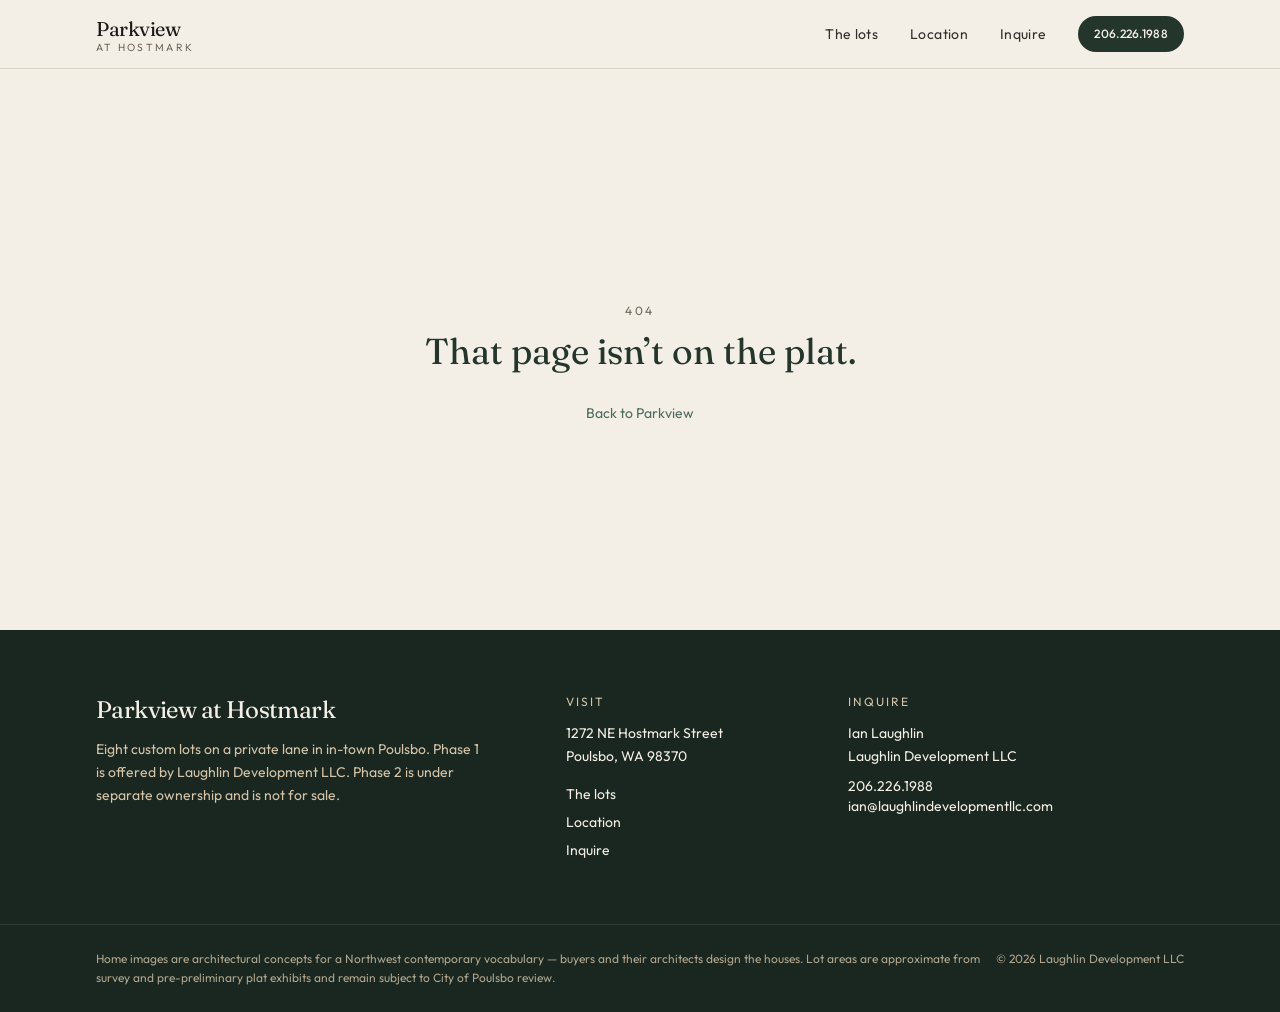
==== index.html @ 7f33cf48 "Publish Parkview at Hostmark." ====
<!DOCTYPE html><html lang="en" class="antialiased"><head><meta charSet="utf-8"/><meta name="viewport" content="width=device-width, initial-scale=1"/><link rel="stylesheet" href="/assets/styles-MNeXZUFz.css" data-precedence="default"/><link rel="stylesheet" href="https://fonts.googleapis.com/css2?family=Fraunces:opsz,wght@9..144,400;9..144,500;9..144,600&amp;family=Outfit:wght@300;400;500;600&amp;display=swap" data-precedence="default"/><title>Parkview at Hostmark</title><meta name="description" content="Eight custom lots for Northwest contemporary homes on a private lane in in-town Poulsbo. Phase 1 at Parkview at Hostmark — 1272 NE Hostmark Street."/><meta name="theme-color" content="#24352c"/><meta property="og:title" content="Parkview at Hostmark"/><meta property="og:description" content="Eight custom lots on a private lane in Poulsbo. Phase 1 at 1272 NE Hostmark Street."/><meta property="og:image" content="https://www.parkviewonhostmark.com/og.jpg"/><meta property="og:url" content="https://www.parkviewonhostmark.com"/><meta property="og:type" content="website"/><meta name="twitter:card" content="summary_large_image"/><link rel="modulepreload" href="/assets/index-BZJVPSx9.js"/><link rel="modulepreload" href="/assets/button-CECqRK2l.js"/><link rel="modulepreload" href="/assets/preload-helper-DvvbvB3u.js"/><link rel="modulepreload" href="/assets/routes-SAb_GVRS.js"/><link rel="modulepreload" href="/assets/arrow-right-CkHRIyl3.js"/><link rel="modulepreload" href="/assets/lot-map-DVA7op0q.js"/><link rel="icon" type="image/svg+xml" href="/favicon.svg"/><link rel="canonical" href="https://www.parkviewonhostmark.com"/><link rel="preconnect" href="https://fonts.googleapis.com"/><link rel="preconnect" href="https://fonts.gstatic.com" crossorigin="anonymous"/></head><body class="min-h-screen bg-paper font-sans text-ink"><header class="fixed inset-x-0 top-0 z-50 transition-[background-color,border-color,color] duration-300 border-b border-transparent bg-forest-deep/25 text-paper backdrop-blur-[2px]"><div class="mx-auto flex h-16 max-w-6xl items-center justify-between px-5 md:h-[4.25rem] md:px-8"><a class="flex flex-col leading-none active" href="/" data-status="active" aria-current="page"><span class="font-display text-lg tracking-tight md:text-xl">Parkview</span><span class="text-[0.65rem] uppercase tracking-[0.22em] text-paper/70">at Hostmark</span></a><nav class="hidden items-center gap-8 md:flex"><a class="text-sm tracking-wide transition-opacity hover:opacity-70 opacity-90" href="/lots">The lots</a><a class="text-sm tracking-wide transition-opacity hover:opacity-70 opacity-90" href="/location">Location</a><a class="text-sm tracking-wide transition-opacity hover:opacity-70 opacity-90" href="/inquiry">Inquire</a><a href="tel:+12062261988" data-slot="button" class="inline-flex items-center justify-center gap-2 whitespace-nowrap font-medium transition-[color,background-color,transform,opacity] duration-200 ease-out focus-visible:outline-none focus-visible:ring-2 focus-visible:ring-sage focus-visible:ring-offset-2 focus-visible:ring-offset-paper disabled:pointer-events-none disabled:opacity-50 active:scale-[0.98] bg-paper text-forest hover:bg-paper-2 h-9 text-xs tracking-wide uppercase rounded-full px-4">206.226.1988</a></nav><button type="button" class="inline-flex size-11 items-center justify-center md:hidden" aria-label="Open menu"><svg xmlns="http://www.w3.org/2000/svg" width="24" height="24" viewBox="0 0 24 24" fill="none" stroke="currentColor" stroke-width="2" stroke-linecap="round" stroke-linejoin="round" class="lucide lucide-menu size-5" aria-hidden="true"><path d="M4 12h16"></path><path d="M4 18h16"></path><path d="M4 6h16"></path></svg></button></div></header><!--$--><!--$--><!--/$--><!--/$--><footer class="bg-forest-deep text-paper"><div class="mx-auto grid max-w-6xl gap-10 px-5 py-16 md:grid-cols-12 md:px-8"><div class="md:col-span-5"><p class="font-display text-2xl tracking-tight">Parkview at Hostmark</p><p class="mt-3 max-w-sm text-sm leading-relaxed text-limestone">Eight custom lots on a private lane in in-town Poulsbo. Phase 1 is offered by <!-- -->Laughlin Development LLC<!-- -->. Phase 2 is under separate ownership and is not for sale.</p></div><div class="md:col-span-3"><p class="text-xs uppercase tracking-[0.16em] text-limestone">Visit</p><p class="mt-3 text-sm leading-relaxed">1272 NE Hostmark Street<br/>Poulsbo, WA 98370</p><div class="mt-4 flex flex-col gap-2 text-sm"><a class="hover:text-limestone" href="/lots">The lots</a><a class="hover:text-limestone" href="/location">Location</a><a class="hover:text-limestone" href="/inquiry">Inquire</a></div></div><div class="md:col-span-4"><p class="text-xs uppercase tracking-[0.16em] text-limestone">Inquire</p><p class="mt-3 text-sm leading-relaxed">Ian Laughlin<br/>Laughlin Development LLC</p><a href="tel:+12062261988" class="mt-2 block text-sm hover:text-limestone">206.226.1988</a><a href="mailto:ian@laughlindevelopmentllc.com" class="block text-sm hover:text-limestone">ian@laughlindevelopmentllc.com</a></div></div><div class="border-t border-paper/10"><div class="mx-auto flex max-w-6xl flex-col gap-3 px-5 py-6 text-xs leading-relaxed text-limestone/80 md:flex-row md:items-start md:justify-between md:px-8"><p>Home images are architectural concepts for a Northwest contemporary vocabulary — buyers and their architects design the houses. Lot areas are approximate from survey and pre-preliminary plat exhibits and remain subject to City of Poulsbo review.</p><p class="shrink-0 md:max-w-xs md:text-right">© <!-- -->2026<!-- --> <!-- -->Laughlin Development LLC</p></div></div></footer><script data-tsr-stream-part="">(self.$R=self.$R||{})["tsr"]=[];self.$_TSR={h(){this.hydrated=!0,this.c()},e(){this.streamEnded=!0,this.c()},c(){this.hydrated&&this.streamEnded&&(delete self.$_TSR,delete self.$R.tsr)},p(e){this.initialized?e():this.buffer.push(e)},buffer:[]};$_TSR.router=($R=>$R[0]={manifest:$R[1]={routes:$R[2]={__root__:$R[3]={preloads:$R[4]=["/assets/index-BZJVPSx9.js","/assets/button-CECqRK2l.js","/assets/preload-helper-DvvbvB3u.js"],scripts:$R[5]=[$R[6]={attrs:$R[7]={type:"module",async:!0,src:"/assets/index-BZJVPSx9.js"}}]}}},matches:$R[8]=[$R[9]={i:"__root__ ",u:1789964132807,s:"success",ssr:!0}]})($R["tsr"]);$_TSR.e();{let s=document.currentScript,p;while((p=s.previousElementSibling)&&p.hasAttribute('data-tsr-stream-part'))p.remove();s.remove()}</script><script type="module" async="" src="/assets/index-BZJVPSx9.js"></script><script>document.currentScript.remove();/*$tsr-stream-boundary*/</script></body></html>
---- assets/styles-MNeXZUFz.css ----
/*! tailwindcss v4.3.3 | MIT License | https://tailwindcss.com */
@layer properties{@supports (((-webkit-hyphens:none)) and (not (margin-trim:inline))) or ((-moz-orient:inline) and (not (color:rgb(from red r g b)))){*,:before,:after,::backdrop{--tw-rotate-x:initial;--tw-rotate-y:initial;--tw-rotate-z:initial;--tw-skew-x:initial;--tw-skew-y:initial;--tw-space-y-reverse:0;--tw-divide-y-reverse:0;--tw-border-style:solid;--tw-gradient-position:initial;--tw-gradient-from:#0000;--tw-gradient-via:#0000;--tw-gradient-to:#0000;--tw-gradient-stops:initial;--tw-gradient-via-stops:initial;--tw-gradient-from-position:0%;--tw-gradient-via-position:50%;--tw-gradient-to-position:100%;--tw-leading:initial;--tw-font-weight:initial;--tw-tracking:initial;--tw-shadow:0 0 #0000;--tw-shadow-color:initial;--tw-shadow-alpha:100%;--tw-inset-shadow:0 0 #0000;--tw-inset-shadow-color:initial;--tw-inset-shadow-alpha:100%;--tw-ring-color:initial;--tw-ring-shadow:0 0 #0000;--tw-inset-ring-color:initial;--tw-inset-ring-shadow:0 0 #0000;--tw-ring-inset:initial;--tw-ring-offset-width:0px;--tw-ring-offset-color:#fff;--tw-ring-offset-shadow:0 0 #0000;--tw-outline-style:solid;--tw-blur:initial;--tw-brightness:initial;--tw-contrast:initial;--tw-grayscale:initial;--tw-hue-rotate:initial;--tw-invert:initial;--tw-opacity:initial;--tw-saturate:initial;--tw-sepia:initial;--tw-drop-shadow:initial;--tw-drop-shadow-color:initial;--tw-drop-shadow-alpha:100%;--tw-drop-shadow-size:initial;--tw-backdrop-blur:initial;--tw-backdrop-brightness:initial;--tw-backdrop-contrast:initial;--tw-backdrop-grayscale:initial;--tw-backdrop-hue-rotate:initial;--tw-backdrop-invert:initial;--tw-backdrop-opacity:initial;--tw-backdrop-saturate:initial;--tw-backdrop-sepia:initial;--tw-duration:initial;--tw-ease:initial}}}@layer theme{:root,:host{--font-sans:"Outfit", ui-sans-serif, system-ui, sans-serif;--font-mono:ui-monospace, SFMono-Regular, Menlo, Monaco, Consolas, "Liberation Mono", "Courier New", monospace;--spacing:.25rem;--container-xs:20rem;--container-sm:24rem;--container-md:28rem;--container-xl:36rem;--container-2xl:42rem;--container-3xl:48rem;--container-6xl:72rem;--text-xs:.75rem;--text-xs--line-height:calc(1 / .75);--text-sm:.875rem;--text-sm--line-height:calc(1.25 / .875);--text-base:1rem;--text-base--line-height:calc(1.5 / 1);--text-lg:1.125rem;--text-lg--line-height:calc(1.75 / 1.125);--text-xl:1.25rem;--text-xl--line-height:calc(1.75 / 1.25);--text-2xl:1.5rem;--text-2xl--line-height:calc(2 / 1.5);--text-3xl:1.875rem;--text-3xl--line-height:calc(2.25 / 1.875);--text-4xl:2.25rem;--text-4xl--line-height:calc(2.5 / 2.25);--text-5xl:3rem;--text-5xl--line-height:1;--text-6xl:3.75rem;--text-6xl--line-height:1;--text-7xl:4.5rem;--text-7xl--line-height:1;--font-weight-medium:500;--tracking-tight:-.025em;--tracking-wide:.025em;--leading-tight:1.25;--leading-relaxed:1.625;--radius-sm:.375rem;--radius-md:.625rem;--radius-lg:1rem;--radius-xl:1.5rem;--ease-out:cubic-bezier(0, 0, .2, 1);--blur-sm:8px;--default-transition-duration:.15s;--default-transition-timing-function:cubic-bezier(.4, 0, .2, 1);--default-font-family:var(--font-sans);--default-mono-font-family:var(--font-mono);--font-display:"Fraunces", ui-serif, Georgia, "Times New Roman", serif;--color-paper:#f3efe6;--color-paper-2:#eae4d6;--color-ink:#1c1916;--color-ink-soft:#3a3530;--color-muted:#6f675c;--color-forest:#24352c;--color-forest-deep:#1a2620;--color-sage:#4d6b5c;--color-moss:#6b8f74;--color-limestone:#d4c4a8;--color-line:#d9d1c3;--color-phase2:#c8bfb0}}@layer base{*,:after,:before,::backdrop{box-sizing:border-box;border:0 solid;margin:0;padding:0}::file-selector-button{box-sizing:border-box;border:0 solid;margin:0;padding:0}html,:host{-webkit-text-size-adjust:100%;tab-size:4;line-height:1.5;font-family:var(--default-font-family,-apple-system, BlinkMacSystemFont, "Segoe UI", Roboto, "Helvetica Neue", "Noto Sans", Arial, sans-serif, "Apple Color Emoji", "Segoe UI Emoji", "Segoe UI Symbol", "Noto Color Emoji");font-feature-settings:var(--default-font-feature-settings,normal);font-variation-settings:var(--default-font-variation-settings,normal);-webkit-tap-highlight-color:transparent}hr{height:0;color:inherit;border-top-width:1px}abbr:where([title]){-webkit-text-decoration:underline dotted;text-decoration:underline dotted}h1,h2,h3,h4,h5,h6{font-size:inherit;font-weight:inherit}a{color:inherit;-webkit-text-decoration:inherit;-webkit-text-decoration:inherit;-webkit-text-decoration:inherit;-webkit-text-decoration:inherit;text-decoration:inherit}b,strong{font-weight:bolder}code,kbd,samp,pre{font-family:var(--default-mono-font-family,ui-monospace, SFMono-Regular, Menlo, Monaco, Consolas, "Liberation Mono", "Courier New", monospace);font-feature-settings:var(--default-mono-font-feature-settings,normal);font-variation-settings:var(--default-mono-font-variation-settings,normal);font-size:1em}small{font-size:80%}sub,sup{vertical-align:baseline;font-size:75%;line-height:0;position:relative}sub{bottom:-.25em}sup{top:-.5em}table{text-indent:0;border-color:inherit;border-collapse:collapse}:-moz-focusring:where(:not(iframe)){outline:auto}progress{vertical-align:baseline}summary{display:list-item}ol,ul,menu{list-style:none}img,svg,video,canvas,audio,iframe,embed,object{vertical-align:middle;display:block}img,video{max-width:100%;height:auto}button,input,select,optgroup,textarea{font:inherit;font-feature-settings:inherit;font-variation-settings:inherit;letter-spacing:inherit;color:inherit;opacity:1;background-color:#0000;border-radius:0}::file-selector-button{font:inherit;font-feature-settings:inherit;font-variation-settings:inherit;letter-spacing:inherit;color:inherit;opacity:1;background-color:#0000;border-radius:0}:where(select:is([multiple],[size])) optgroup{font-weight:bolder}:where(select:is([multiple],[size])) optgroup option{padding-inline-start:20px}::file-selector-button{margin-inline-end:4px}::placeholder{opacity:1}@supports (not ((-webkit-appearance:-apple-pay-button))) or (contain-intrinsic-size:1px){::placeholder{color:currentColor}@supports (color:color-mix(in lab, red, red)){::placeholder{color:color-mix(in oklab, currentcolor 50%, transparent)}}}textarea{resize:vertical}::-webkit-search-decoration{-webkit-appearance:none}::-webkit-date-and-time-value{min-height:1lh;text-align:inherit}::-webkit-datetime-edit{display:inline-flex}::-webkit-datetime-edit-fields-wrapper{padding:0}::-webkit-datetime-edit{padding-block:0}::-webkit-datetime-edit-year-field{padding-block:0}::-webkit-datetime-edit-month-field{padding-block:0}::-webkit-datetime-edit-day-field{padding-block:0}::-webkit-datetime-edit-hour-field{padding-block:0}::-webkit-datetime-edit-minute-field{padding-block:0}::-webkit-datetime-edit-second-field{padding-block:0}::-webkit-datetime-edit-millisecond-field{padding-block:0}::-webkit-datetime-edit-meridiem-field{padding-block:0}::-webkit-calendar-picker-indicator{line-height:1}:-moz-ui-invalid{box-shadow:none}button,input:where([type=button],[type=reset],[type=submit]){appearance:button}::file-selector-button{appearance:button}::-webkit-inner-spin-button{height:auto}::-webkit-outer-spin-button{height:auto}[hidden]:where(:not([hidden=until-found])){display:none!important}html{-webkit-font-smoothing:antialiased;-moz-osx-font-smoothing:grayscale;background:var(--color-paper);color:var(--color-ink)}body{font-family:var(--font-sans);background:var(--color-paper);color:var(--color-ink)}h1,h2,h3{text-wrap:balance}p{text-wrap:pretty}button:not(:disabled),[role=button]:not(:disabled){cursor:pointer}::selection{background:var(--color-forest);color:var(--color-paper)}}@layer components;@layer utilities{.pointer-events-none{pointer-events:none}.sr-only{clip-path:inset(50%);white-space:nowrap;border-width:0;width:1px;height:1px;margin:-1px;padding:0;position:absolute;overflow:hidden}.absolute{position:absolute}.fixed{position:fixed}.relative{position:relative}.static{position:static}.inset-0{inset:0}.inset-x-0{inset-inline:0}.top-0{top:0}.z-50{z-index:50}.col-span-2{grid-column:span 2/span 2}.mx-auto{margin-inline:auto}.mt-0\.5{margin-top:calc(var(--spacing) * .5)}.mt-1{margin-top:var(--spacing)}.mt-2{margin-top:calc(var(--spacing) * 2)}.mt-3{margin-top:calc(var(--spacing) * 3)}.mt-4{margin-top:calc(var(--spacing) * 4)}.mt-5{margin-top:calc(var(--spacing) * 5)}.mt-6{margin-top:calc(var(--spacing) * 6)}.mt-8{margin-top:calc(var(--spacing) * 8)}.mt-10{margin-top:calc(var(--spacing) * 10)}.block{display:block}.contents{display:contents}.flex{display:flex}.grid{display:grid}.hidden{display:none}.inline-flex{display:inline-flex}.aspect-\[4\/3\]{aspect-ratio:4/3}.aspect-\[16\/9\]{aspect-ratio:16/9}.aspect-\[16\/10\]{aspect-ratio:16/10}.aspect-square{aspect-ratio:1}.size-3{width:calc(var(--spacing) * 3);height:calc(var(--spacing) * 3)}.size-4{width:calc(var(--spacing) * 4);height:calc(var(--spacing) * 4)}.size-5{width:calc(var(--spacing) * 5);height:calc(var(--spacing) * 5)}.size-11{width:calc(var(--spacing) * 11);height:calc(var(--spacing) * 11)}.size-full{width:100%;height:100%}.h-9{height:calc(var(--spacing) * 9)}.h-11{height:calc(var(--spacing) * 11)}.h-12{height:calc(var(--spacing) * 12)}.h-16{height:calc(var(--spacing) * 16)}.h-80{height:calc(var(--spacing) * 80)}.min-h-32{min-height:calc(var(--spacing) * 32)}.min-h-\[58vh\]{min-height:58vh}.min-h-\[70vh\]{min-height:70vh}.min-h-screen{min-height:100vh}.w-full{width:100%}.max-w-2xl{max-width:var(--container-2xl)}.max-w-3xl{max-width:var(--container-3xl)}.max-w-6xl{max-width:var(--container-6xl)}.max-w-md{max-width:var(--container-md)}.max-w-sm{max-width:var(--container-sm)}.max-w-xl{max-width:var(--container-xl)}.shrink-0{flex-shrink:0}.transform{transform:var(--tw-rotate-x,) var(--tw-rotate-y,) var(--tw-rotate-z,) var(--tw-skew-x,) var(--tw-skew-y,)}.cursor-pointer{cursor:pointer}.grid-cols-2{grid-template-columns:repeat(2,minmax(0,1fr))}.flex-col{flex-direction:column}.flex-wrap{flex-wrap:wrap}.items-baseline{align-items:baseline}.items-center{align-items:center}.items-end{align-items:flex-end}.items-start{align-items:flex-start}.justify-between{justify-content:space-between}.justify-center{justify-content:center}.justify-end{justify-content:flex-end}.gap-1{gap:var(--spacing)}.gap-2{gap:calc(var(--spacing) * 2)}.gap-3{gap:calc(var(--spacing) * 3)}.gap-4{gap:calc(var(--spacing) * 4)}.gap-5{gap:calc(var(--spacing) * 5)}.gap-6{gap:calc(var(--spacing) * 6)}.gap-8{gap:calc(var(--spacing) * 8)}.gap-10{gap:calc(var(--spacing) * 10)}.gap-12{gap:calc(var(--spacing) * 12)}.gap-px{gap:1px}:where(.space-y-2>:not(:last-child)){--tw-space-y-reverse:0;margin-block-start:calc(calc(var(--spacing) * 2) * var(--tw-space-y-reverse));margin-block-end:calc(calc(var(--spacing) * 2) * calc(1 - var(--tw-space-y-reverse)))}:where(.space-y-4>:not(:last-child)){--tw-space-y-reverse:0;margin-block-start:calc(calc(var(--spacing) * 4) * var(--tw-space-y-reverse));margin-block-end:calc(calc(var(--spacing) * 4) * calc(1 - var(--tw-space-y-reverse)))}:where(.space-y-6>:not(:last-child)){--tw-space-y-reverse:0;margin-block-start:calc(calc(var(--spacing) * 6) * var(--tw-space-y-reverse));margin-block-end:calc(calc(var(--spacing) * 6) * calc(1 - var(--tw-space-y-reverse)))}:where(.divide-y>:not(:last-child)){--tw-divide-y-reverse:0;border-bottom-style:var(--tw-border-style);border-top-style:var(--tw-border-style);border-top-width:calc(1px * var(--tw-divide-y-reverse));border-bottom-width:calc(1px * calc(1 - var(--tw-divide-y-reverse)))}:where(.divide-line>:not(:last-child)){border-color:var(--color-line)}.overflow-hidden{overflow:hidden}.rounded-full{border-radius:2147483647px}.rounded-lg{border-radius:var(--radius-lg)}.rounded-md{border-radius:var(--radius-md)}.rounded-sm{border-radius:var(--radius-sm)}.rounded-xl{border-radius:var(--radius-xl)}.border{border-style:var(--tw-border-style);border-width:1px}.border-0{border-style:var(--tw-border-style);border-width:0}.border-y{border-block-style:var(--tw-border-style);border-block-width:1px}.border-t{border-top-style:var(--tw-border-style);border-top-width:1px}.border-b{border-bottom-style:var(--tw-border-style);border-bottom-width:1px}.border-line{border-color:var(--color-line)}.border-paper\/10{border-color:#f3efe61a}@supports (color:color-mix(in lab, red, red)){.border-paper\/10{border-color:color-mix(in oklab, var(--color-paper) 10%, transparent)}}.border-paper\/20{border-color:#f3efe633}@supports (color:color-mix(in lab, red, red)){.border-paper\/20{border-color:color-mix(in oklab, var(--color-paper) 20%, transparent)}}.border-paper\/40{border-color:#f3efe666}@supports (color:color-mix(in lab, red, red)){.border-paper\/40{border-color:color-mix(in oklab, var(--color-paper) 40%, transparent)}}.border-transparent{border-color:#0000}.bg-forest{background-color:var(--color-forest)}.bg-forest-deep{background-color:var(--color-forest-deep)}.bg-forest-deep\/25{background-color:#1a262040}@supports (color:color-mix(in lab, red, red)){.bg-forest-deep\/25{background-color:color-mix(in oklab, var(--color-forest-deep) 25%, transparent)}}.bg-forest-deep\/70{background-color:#1a2620b3}@supports (color:color-mix(in lab, red, red)){.bg-forest-deep\/70{background-color:color-mix(in oklab, var(--color-forest-deep) 70%, transparent)}}.bg-moss{background-color:var(--color-moss)}.bg-paper{background-color:var(--color-paper)}.bg-paper-2{background-color:var(--color-paper-2)}.bg-paper\/95{background-color:#f3efe6f2}@supports (color:color-mix(in lab, red, red)){.bg-paper\/95{background-color:color-mix(in oklab, var(--color-paper) 95%, transparent)}}.bg-phase2{background-color:var(--color-phase2)}.bg-transparent{background-color:#0000}.bg-gradient-to-t{--tw-gradient-position:to top in oklab;background-image:linear-gradient(var(--tw-gradient-stops))}.from-forest-deep{--tw-gradient-from:var(--color-forest-deep);--tw-gradient-stops:var(--tw-gradient-via-stops,var(--tw-gradient-position), var(--tw-gradient-from) var(--tw-gradient-from-position), var(--tw-gradient-to) var(--tw-gradient-to-position))}.via-forest-deep\/40{--tw-gradient-via:#1a262066}@supports (color:color-mix(in lab, red, red)){.via-forest-deep\/40{--tw-gradient-via:color-mix(in oklab, var(--color-forest-deep) 40%, transparent)}}.via-forest-deep\/40{--tw-gradient-via-stops:var(--tw-gradient-position), var(--tw-gradient-from) var(--tw-gradient-from-position), var(--tw-gradient-via) var(--tw-gradient-via-position), var(--tw-gradient-to) var(--tw-gradient-to-position);--tw-gradient-stops:var(--tw-gradient-via-stops)}.via-forest-deep\/50{--tw-gradient-via:#1a262080}@supports (color:color-mix(in lab, red, red)){.via-forest-deep\/50{--tw-gradient-via:color-mix(in oklab, var(--color-forest-deep) 50%, transparent)}}.via-forest-deep\/50{--tw-gradient-via-stops:var(--tw-gradient-position), var(--tw-gradient-from) var(--tw-gradient-from-position), var(--tw-gradient-via) var(--tw-gradient-via-position), var(--tw-gradient-to) var(--tw-gradient-to-position);--tw-gradient-stops:var(--tw-gradient-via-stops)}.to-forest-deep\/35{--tw-gradient-to:#1a262059}@supports (color:color-mix(in lab, red, red)){.to-forest-deep\/35{--tw-gradient-to:color-mix(in oklab, var(--color-forest-deep) 35%, transparent)}}.to-forest-deep\/35{--tw-gradient-stops:var(--tw-gradient-via-stops,var(--tw-gradient-position), var(--tw-gradient-from) var(--tw-gradient-from-position), var(--tw-gradient-to) var(--tw-gradient-to-position))}.to-transparent{--tw-gradient-to:transparent;--tw-gradient-stops:var(--tw-gradient-via-stops,var(--tw-gradient-position), var(--tw-gradient-from) var(--tw-gradient-from-position), var(--tw-gradient-to) var(--tw-gradient-to-position))}.object-cover{object-fit:cover}.p-6{padding:calc(var(--spacing) * 6)}.px-3{padding-inline:calc(var(--spacing) * 3)}.px-4{padding-inline:calc(var(--spacing) * 4)}.px-5{padding-inline:calc(var(--spacing) * 5)}.px-6{padding-inline:calc(var(--spacing) * 6)}.px-7{padding-inline:calc(var(--spacing) * 7)}.py-1{padding-block:var(--spacing)}.py-3{padding-block:calc(var(--spacing) * 3)}.py-4{padding-block:calc(var(--spacing) * 4)}.py-6{padding-block:calc(var(--spacing) * 6)}.py-8{padding-block:calc(var(--spacing) * 8)}.py-10{padding-block:calc(var(--spacing) * 10)}.py-12{padding-block:calc(var(--spacing) * 12)}.py-16{padding-block:calc(var(--spacing) * 16)}.py-20{padding-block:calc(var(--spacing) * 20)}.py-24{padding-block:calc(var(--spacing) * 24)}.pt-6{padding-top:calc(var(--spacing) * 6)}.pt-8{padding-top:calc(var(--spacing) * 8)}.pt-16{padding-top:calc(var(--spacing) * 16)}.pt-20{padding-top:calc(var(--spacing) * 20)}.pt-24{padding-top:calc(var(--spacing) * 24)}.pt-28{padding-top:calc(var(--spacing) * 28)}.pb-8{padding-bottom:calc(var(--spacing) * 8)}.pb-10{padding-bottom:calc(var(--spacing) * 10)}.pb-12{padding-bottom:calc(var(--spacing) * 12)}.pb-16{padding-bottom:calc(var(--spacing) * 16)}.pb-24{padding-bottom:calc(var(--spacing) * 24)}.text-center{text-align:center}.text-left{text-align:left}.font-display{font-family:var(--font-display)}.font-sans{font-family:var(--font-sans)}.text-2xl{font-size:var(--text-2xl);line-height:var(--tw-leading,var(--text-2xl--line-height))}.text-3xl{font-size:var(--text-3xl);line-height:var(--tw-leading,var(--text-3xl--line-height))}.text-4xl{font-size:var(--text-4xl);line-height:var(--tw-leading,var(--text-4xl--line-height))}.text-5xl{font-size:var(--text-5xl);line-height:var(--tw-leading,var(--text-5xl--line-height))}.text-base{font-size:var(--text-base);line-height:var(--tw-leading,var(--text-base--line-height))}.text-lg{font-size:var(--text-lg);line-height:var(--tw-leading,var(--text-lg--line-height))}.text-sm{font-size:var(--text-sm);line-height:var(--tw-leading,var(--text-sm--line-height))}.text-xl{font-size:var(--text-xl);line-height:var(--tw-leading,var(--text-xl--line-height))}.text-xs{font-size:var(--text-xs);line-height:var(--tw-leading,var(--text-xs--line-height))}.text-\[0\.65rem\]{font-size:.65rem}.leading-\[1\.05\]{--tw-leading:1.05;line-height:1.05}.leading-none{--tw-leading:1;line-height:1}.leading-relaxed{--tw-leading:var(--leading-relaxed);line-height:var(--leading-relaxed)}.leading-tight{--tw-leading:var(--leading-tight);line-height:var(--leading-tight)}.font-medium{--tw-font-weight:var(--font-weight-medium);font-weight:var(--font-weight-medium)}.tracking-\[0\.2em\]{--tw-tracking:.2em;letter-spacing:.2em}.tracking-\[0\.14em\]{--tw-tracking:.14em;letter-spacing:.14em}.tracking-\[0\.16em\]{--tw-tracking:.16em;letter-spacing:.16em}.tracking-\[0\.18em\]{--tw-tracking:.18em;letter-spacing:.18em}.tracking-\[0\.22em\]{--tw-tracking:.22em;letter-spacing:.22em}.tracking-\[0\.28em\]{--tw-tracking:.28em;letter-spacing:.28em}.tracking-tight{--tw-tracking:var(--tracking-tight);letter-spacing:var(--tracking-tight)}.tracking-wide{--tw-tracking:var(--tracking-wide);letter-spacing:var(--tracking-wide)}.whitespace-nowrap{white-space:nowrap}.text-forest{color:var(--color-forest)}.text-ink{color:var(--color-ink)}.text-ink-soft{color:var(--color-ink-soft)}.text-limestone{color:var(--color-limestone)}.text-limestone\/80{color:#d4c4a8cc}@supports (color:color-mix(in lab, red, red)){.text-limestone\/80{color:color-mix(in oklab, var(--color-limestone) 80%, transparent)}}.text-muted{color:var(--color-muted)}.text-paper{color:var(--color-paper)}.text-paper\/70{color:#f3efe6b3}@supports (color:color-mix(in lab, red, red)){.text-paper\/70{color:color-mix(in oklab, var(--color-paper) 70%, transparent)}}.text-paper\/80{color:#f3efe6cc}@supports (color:color-mix(in lab, red, red)){.text-paper\/80{color:color-mix(in oklab, var(--color-paper) 80%, transparent)}}.text-paper\/85{color:#f3efe6d9}@supports (color:color-mix(in lab, red, red)){.text-paper\/85{color:color-mix(in oklab, var(--color-paper) 85%, transparent)}}.text-sage{color:var(--color-sage)}.uppercase{text-transform:uppercase}.underline-offset-4{text-underline-offset:4px}.antialiased{-webkit-font-smoothing:antialiased;-moz-osx-font-smoothing:grayscale}.opacity-40{opacity:.4}.opacity-90{opacity:.9}.opacity-100{opacity:1}.shadow-none{--tw-shadow:0 0 #0000;box-shadow:var(--tw-inset-shadow), var(--tw-inset-ring-shadow), var(--tw-ring-offset-shadow), var(--tw-ring-shadow), var(--tw-shadow)}.ring-1{--tw-ring-shadow:var(--tw-ring-inset,) 0 0 0 calc(1px + var(--tw-ring-offset-width)) var(--tw-ring-color,currentcolor);box-shadow:var(--tw-inset-shadow), var(--tw-inset-ring-shadow), var(--tw-ring-offset-shadow), var(--tw-ring-shadow), var(--tw-shadow)}.ring-paper\/30{--tw-ring-color:#f3efe64d}@supports (color:color-mix(in lab, red, red)){.ring-paper\/30{--tw-ring-color:color-mix(in oklab, var(--color-paper) 30%, transparent)}}.outline{outline-style:var(--tw-outline-style);outline-width:1px}.invert{--tw-invert:invert(100%);filter:var(--tw-blur,) var(--tw-brightness,) var(--tw-contrast,) var(--tw-grayscale,) var(--tw-hue-rotate,) var(--tw-invert,) var(--tw-saturate,) var(--tw-sepia,) var(--tw-drop-shadow,)}.backdrop-blur-\[2px\]{--tw-backdrop-blur:blur(2px);-webkit-backdrop-filter:var(--tw-backdrop-blur,) var(--tw-backdrop-brightness,) var(--tw-backdrop-contrast,) var(--tw-backdrop-grayscale,) var(--tw-backdrop-hue-rotate,) var(--tw-backdrop-invert,) var(--tw-backdrop-opacity,) var(--tw-backdrop-saturate,) var(--tw-backdrop-sepia,);backdrop-filter:var(--tw-backdrop-blur,) var(--tw-backdrop-brightness,) var(--tw-backdrop-contrast,) var(--tw-backdrop-grayscale,) var(--tw-backdrop-hue-rotate,) var(--tw-backdrop-invert,) var(--tw-backdrop-opacity,) var(--tw-backdrop-saturate,) var(--tw-backdrop-sepia,)}.backdrop-blur-sm{--tw-backdrop-blur:blur(var(--blur-sm));-webkit-backdrop-filter:var(--tw-backdrop-blur,) var(--tw-backdrop-brightness,) var(--tw-backdrop-contrast,) var(--tw-backdrop-grayscale,) var(--tw-backdrop-hue-rotate,) var(--tw-backdrop-invert,) var(--tw-backdrop-opacity,) var(--tw-backdrop-saturate,) var(--tw-backdrop-sepia,);backdrop-filter:var(--tw-backdrop-blur,) var(--tw-backdrop-brightness,) var(--tw-backdrop-contrast,) var(--tw-backdrop-grayscale,) var(--tw-backdrop-hue-rotate,) var(--tw-backdrop-invert,) var(--tw-backdrop-opacity,) var(--tw-backdrop-saturate,) var(--tw-backdrop-sepia,)}.transition-\[background-color\,border-color\,color\]{transition-property:background-color,border-color,color;transition-timing-function:var(--tw-ease,var(--default-transition-timing-function));transition-duration:var(--tw-duration,var(--default-transition-duration))}.transition-\[color\,background-color\,transform\,opacity\]{transition-property:color,background-color,transform,opacity;transition-timing-function:var(--tw-ease,var(--default-transition-timing-function));transition-duration:var(--tw-duration,var(--default-transition-duration))}.transition-colors{transition-property:color,background-color,border-color,outline-color,text-decoration-color,fill,stroke,--tw-gradient-from,--tw-gradient-via,--tw-gradient-to;transition-timing-function:var(--tw-ease,var(--default-transition-timing-function));transition-duration:var(--tw-duration,var(--default-transition-duration))}.transition-opacity{transition-property:opacity;transition-timing-function:var(--tw-ease,var(--default-transition-timing-function));transition-duration:var(--tw-duration,var(--default-transition-duration))}.transition-transform{transition-property:transform,translate,scale,rotate;transition-timing-function:var(--tw-ease,var(--default-transition-timing-function));transition-duration:var(--tw-duration,var(--default-transition-duration))}.duration-200{--tw-duration:.2s;transition-duration:.2s}.duration-300{--tw-duration:.3s;transition-duration:.3s}.duration-500{--tw-duration:.5s;transition-duration:.5s}.ease-out{--tw-ease:var(--ease-out);transition-timing-function:var(--ease-out)}.outline-none{--tw-outline-style:none;outline-style:none}@media (hover:hover){.group-hover\:scale-\[1\.03\]:is(:where(.group):hover *){scale:1.03}}.placeholder\:text-muted::placeholder{color:var(--color-muted)}@media (hover:hover){.hover\:border-muted:hover{border-color:var(--color-muted)}.hover\:bg-forest-deep:hover{background-color:var(--color-forest-deep)}.hover\:bg-paper-2:hover{background-color:var(--color-paper-2)}.hover\:bg-paper\/10:hover{background-color:#f3efe61a}@supports (color:color-mix(in lab, red, red)){.hover\:bg-paper\/10:hover{background-color:color-mix(in oklab, var(--color-paper) 10%, transparent)}}.hover\:text-limestone:hover{color:var(--color-limestone)}.hover\:text-paper:hover{color:var(--color-paper)}.hover\:underline:hover{text-decoration-line:underline}.hover\:opacity-70:hover{opacity:.7}}.focus-visible\:border-sage:focus-visible{border-color:var(--color-sage)}.focus-visible\:ring-2:focus-visible{--tw-ring-shadow:var(--tw-ring-inset,) 0 0 0 calc(2px + var(--tw-ring-offset-width)) var(--tw-ring-color,currentcolor);box-shadow:var(--tw-inset-shadow), var(--tw-inset-ring-shadow), var(--tw-ring-offset-shadow), var(--tw-ring-shadow), var(--tw-shadow)}.focus-visible\:ring-sage:focus-visible{--tw-ring-color:var(--color-sage)}.focus-visible\:ring-sage\/30:focus-visible{--tw-ring-color:#4d6b5c4d}@supports (color:color-mix(in lab, red, red)){.focus-visible\:ring-sage\/30:focus-visible{--tw-ring-color:color-mix(in oklab, var(--color-sage) 30%, transparent)}}.focus-visible\:ring-offset-2:focus-visible{--tw-ring-offset-width:2px;--tw-ring-offset-shadow:var(--tw-ring-inset,) 0 0 0 var(--tw-ring-offset-width) var(--tw-ring-offset-color)}.focus-visible\:ring-offset-paper:focus-visible{--tw-ring-offset-color:var(--color-paper)}.focus-visible\:outline-none:focus-visible{--tw-outline-style:none;outline-style:none}.active\:scale-\[0\.98\]:active{scale:.98}.disabled\:pointer-events-none:disabled{pointer-events:none}.disabled\:opacity-50:disabled{opacity:.5}.has-\[\:checked\]\:border-forest:has(:checked){border-color:var(--color-forest)}.has-\[\:checked\]\:bg-forest:has(:checked){background-color:var(--color-forest)}.has-\[\:checked\]\:text-paper:has(:checked){color:var(--color-paper)}@media (width>=40rem){.sm\:inline{display:inline}.sm\:inline-flex{display:inline-flex}.sm\:table-cell{display:table-cell}.sm\:grid-cols-2{grid-template-columns:repeat(2,minmax(0,1fr))}.sm\:grid-cols-3{grid-template-columns:repeat(3,minmax(0,1fr))}.sm\:flex-row{flex-direction:row}.sm\:items-center{align-items:center}}@media (width>=48rem){.md\:sticky{position:sticky}.md\:top-24{top:calc(var(--spacing) * 24)}.md\:col-span-2{grid-column:span 2/span 2}.md\:col-span-3{grid-column:span 3/span 3}.md\:col-span-4{grid-column:span 4/span 4}.md\:col-span-5{grid-column:span 5/span 5}.md\:col-span-6{grid-column:span 6/span 6}.md\:col-span-7{grid-column:span 7/span 7}.md\:col-span-8{grid-column:span 8/span 8}.md\:flex{display:flex}.md\:hidden{display:none}.md\:aspect-\[16\/9\]{aspect-ratio:16/9}.md\:h-\[4\.25rem\]{height:4.25rem}.md\:h-\[28rem\]{height:28rem}.md\:max-w-xs{max-width:var(--container-xs)}.md\:grid-cols-2{grid-template-columns:repeat(2,minmax(0,1fr))}.md\:grid-cols-3{grid-template-columns:repeat(3,minmax(0,1fr))}.md\:grid-cols-4{grid-template-columns:repeat(4,minmax(0,1fr))}.md\:grid-cols-12{grid-template-columns:repeat(12,minmax(0,1fr))}.md\:flex-row{flex-direction:row}.md\:items-center{align-items:center}.md\:items-start{align-items:flex-start}.md\:justify-between{justify-content:space-between}.md\:p-8{padding:calc(var(--spacing) * 8)}.md\:px-8{padding-inline:calc(var(--spacing) * 8)}.md\:py-16{padding-block:calc(var(--spacing) * 16)}.md\:py-24{padding-block:calc(var(--spacing) * 24)}.md\:py-28{padding-block:calc(var(--spacing) * 28)}.md\:py-32{padding-block:calc(var(--spacing) * 32)}.md\:pb-24{padding-bottom:calc(var(--spacing) * 24)}.md\:text-right{text-align:right}.md\:text-4xl{font-size:var(--text-4xl);line-height:var(--tw-leading,var(--text-4xl--line-height))}.md\:text-5xl{font-size:var(--text-5xl);line-height:var(--tw-leading,var(--text-5xl--line-height))}.md\:text-6xl{font-size:var(--text-6xl);line-height:var(--tw-leading,var(--text-6xl--line-height))}.md\:text-7xl{font-size:var(--text-7xl);line-height:var(--tw-leading,var(--text-7xl--line-height))}.md\:text-lg{font-size:var(--text-lg);line-height:var(--tw-leading,var(--text-lg--line-height))}.md\:text-sm{font-size:var(--text-sm);line-height:var(--tw-leading,var(--text-sm--line-height))}.md\:text-xl{font-size:var(--text-xl);line-height:var(--tw-leading,var(--text-xl--line-height))}}@media (width>=64rem){.lg\:grid-cols-4{grid-template-columns:repeat(4,minmax(0,1fr))}}}@media (prefers-reduced-motion:reduce){*,:before,:after{transition-duration:.01ms!important;animation-duration:.01ms!important;animation-iteration-count:1!important}}@property --tw-rotate-x{syntax:"*";inherits:false}@property --tw-rotate-y{syntax:"*";inherits:false}@property --tw-rotate-z{syntax:"*";inherits:false}@property --tw-skew-x{syntax:"*";inherits:false}@property --tw-skew-y{syntax:"*";inherits:false}@property --tw-space-y-reverse{syntax:"*";inherits:false;initial-value:0}@property --tw-divide-y-reverse{syntax:"*";inherits:false;initial-value:0}@property --tw-border-style{syntax:"*";inherits:false;initial-value:solid}@property --tw-gradient-position{syntax:"*";inherits:false}@property --tw-gradient-from{syntax:"<color>";inherits:false;initial-value:#0000}@property --tw-gradient-via{syntax:"<color>";inherits:false;initial-value:#0000}@property --tw-gradient-to{syntax:"<color>";inherits:false;initial-value:#0000}@property --tw-gradient-stops{syntax:"*";inherits:false}@property --tw-gradient-via-stops{syntax:"*";inherits:false}@property --tw-gradient-from-position{syntax:"<length-percentage>";inherits:false;initial-value:0%}@property --tw-gradient-via-position{syntax:"<length-percentage>";inherits:false;initial-value:50%}@property --tw-gradient-to-position{syntax:"<length-percentage>";inherits:false;initial-value:100%}@property --tw-leading{syntax:"*";inherits:false}@property --tw-font-weight{syntax:"*";inherits:false}@property --tw-tracking{syntax:"*";inherits:false}@property --tw-shadow{syntax:"*";inherits:false;initial-value:0 0 #0000}@property --tw-shadow-color{syntax:"*";inherits:false}@property --tw-shadow-alpha{syntax:"<percentage>";inherits:false;initial-value:100%}@property --tw-inset-shadow{syntax:"*";inherits:false;initial-value:0 0 #0000}@property --tw-inset-shadow-color{syntax:"*";inherits:false}@property --tw-inset-shadow-alpha{syntax:"<percentage>";inherits:false;initial-value:100%}@property --tw-ring-color{syntax:"*";inherits:false}@property --tw-ring-shadow{syntax:"*";inherits:false;initial-value:0 0 #0000}@property --tw-inset-ring-color{syntax:"*";inherits:false}@property --tw-inset-ring-shadow{syntax:"*";inherits:false;initial-value:0 0 #0000}@property --tw-ring-inset{syntax:"*";inherits:false}@property --tw-ring-offset-width{syntax:"<length>";inherits:false;initial-value:0}@property --tw-ring-offset-color{syntax:"*";inherits:false;initial-value:#fff}@property --tw-ring-offset-shadow{syntax:"*";inherits:false;initial-value:0 0 #0000}@property --tw-outline-style{syntax:"*";inherits:false;initial-value:solid}@property --tw-blur{syntax:"*";inherits:false}@property --tw-brightness{syntax:"*";inherits:false}@property --tw-contrast{syntax:"*";inherits:false}@property --tw-grayscale{syntax:"*";inherits:false}@property --tw-hue-rotate{syntax:"*";inherits:false}@property --tw-invert{syntax:"*";inherits:false}@property --tw-opacity{syntax:"*";inherits:false}@property --tw-saturate{syntax:"*";inherits:false}@property --tw-sepia{syntax:"*";inherits:false}@property --tw-drop-shadow{syntax:"*";inherits:false}@property --tw-drop-shadow-color{syntax:"*";inherits:false}@property --tw-drop-shadow-alpha{syntax:"<percentage>";inherits:false;initial-value:100%}@property --tw-drop-shadow-size{syntax:"*";inherits:false}@property --tw-backdrop-blur{syntax:"*";inherits:false}@property --tw-backdrop-brightness{syntax:"*";inherits:false}@property --tw-backdrop-contrast{syntax:"*";inherits:false}@property --tw-backdrop-grayscale{syntax:"*";inherits:false}@property --tw-backdrop-hue-rotate{syntax:"*";inherits:false}@property --tw-backdrop-invert{syntax:"*";inherits:false}@property --tw-backdrop-opacity{syntax:"*";inherits:false}@property --tw-backdrop-saturate{syntax:"*";inherits:false}@property --tw-backdrop-sepia{syntax:"*";inherits:false}@property --tw-duration{syntax:"*";inherits:false}@property --tw-ease{syntax:"*";inherits:false}
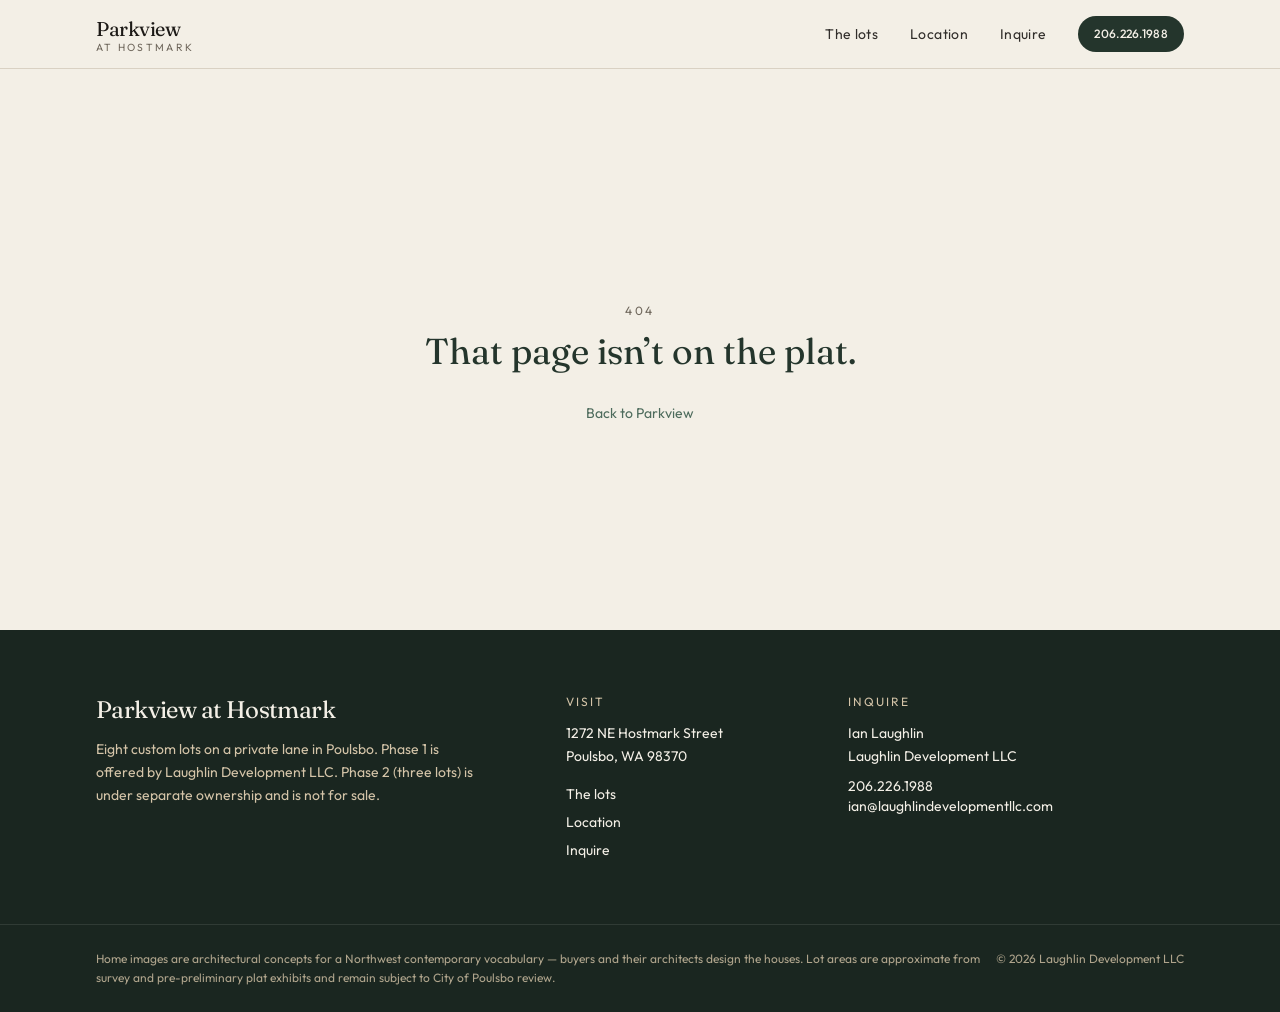
==== commit f758cf77: "Phase 2 = three lots under separate ownership; zoning stat replaces whole-site acreage; fix 'in in-t" ====
--- a/index.html
+++ b/index.html
@@ -1 +1 @@
-<!DOCTYPE html><html lang="en" class="antialiased"><head><meta charSet="utf-8"/><meta name="viewport" content="width=device-width, initial-scale=1"/><link rel="stylesheet" href="/assets/styles-MNeXZUFz.css" data-precedence="default"/><link rel="stylesheet" href="https://fonts.googleapis.com/css2?family=Fraunces:opsz,wght@9..144,400;9..144,500;9..144,600&amp;family=Outfit:wght@300;400;500;600&amp;display=swap" data-precedence="default"/><title>Parkview at Hostmark</title><meta name="description" content="Eight custom lots for Northwest contemporary homes on a private lane in in-town Poulsbo. Phase 1 at Parkview at Hostmark — 1272 NE Hostmark Street."/><meta name="theme-color" content="#24352c"/><meta property="og:title" content="Parkview at Hostmark"/><meta property="og:description" content="Eight custom lots on a private lane in Poulsbo. Phase 1 at 1272 NE Hostmark Street."/><meta property="og:image" content="https://www.parkviewonhostmark.com/og.jpg"/><meta property="og:url" content="https://www.parkviewonhostmark.com"/><meta property="og:type" content="website"/><meta name="twitter:card" content="summary_large_image"/><link rel="modulepreload" href="/assets/index-BZJVPSx9.js"/><link rel="modulepreload" href="/assets/button-CECqRK2l.js"/><link rel="modulepreload" href="/assets/preload-helper-DvvbvB3u.js"/><link rel="modulepreload" href="/assets/routes-SAb_GVRS.js"/><link rel="modulepreload" href="/assets/arrow-right-CkHRIyl3.js"/><link rel="modulepreload" href="/assets/lot-map-DVA7op0q.js"/><link rel="icon" type="image/svg+xml" href="/favicon.svg"/><link rel="canonical" href="https://www.parkviewonhostmark.com"/><link rel="preconnect" href="https://fonts.googleapis.com"/><link rel="preconnect" href="https://fonts.gstatic.com" crossorigin="anonymous"/></head><body class="min-h-screen bg-paper font-sans text-ink"><header class="fixed inset-x-0 top-0 z-50 transition-[background-color,border-color,color] duration-300 border-b border-transparent bg-forest-deep/25 text-paper backdrop-blur-[2px]"><div class="mx-auto flex h-16 max-w-6xl items-center justify-between px-5 md:h-[4.25rem] md:px-8"><a class="flex flex-col leading-none active" href="/" data-status="active" aria-current="page"><span class="font-display text-lg tracking-tight md:text-xl">Parkview</span><span class="text-[0.65rem] uppercase tracking-[0.22em] text-paper/70">at Hostmark</span></a><nav class="hidden items-center gap-8 md:flex"><a class="text-sm tracking-wide transition-opacity hover:opacity-70 opacity-90" href="/lots">The lots</a><a class="text-sm tracking-wide transition-opacity hover:opacity-70 opacity-90" href="/location">Location</a><a class="text-sm tracking-wide transition-opacity hover:opacity-70 opacity-90" href="/inquiry">Inquire</a><a href="tel:+12062261988" data-slot="button" class="inline-flex items-center justify-center gap-2 whitespace-nowrap font-medium transition-[color,background-color,transform,opacity] duration-200 ease-out focus-visible:outline-none focus-visible:ring-2 focus-visible:ring-sage focus-visible:ring-offset-2 focus-visible:ring-offset-paper disabled:pointer-events-none disabled:opacity-50 active:scale-[0.98] bg-paper text-forest hover:bg-paper-2 h-9 text-xs tracking-wide uppercase rounded-full px-4">206.226.1988</a></nav><button type="button" class="inline-flex size-11 items-center justify-center md:hidden" aria-label="Open menu"><svg xmlns="http://www.w3.org/2000/svg" width="24" height="24" viewBox="0 0 24 24" fill="none" stroke="currentColor" stroke-width="2" stroke-linecap="round" stroke-linejoin="round" class="lucide lucide-menu size-5" aria-hidden="true"><path d="M4 12h16"></path><path d="M4 18h16"></path><path d="M4 6h16"></path></svg></button></div></header><!--$--><!--$--><!--/$--><!--/$--><footer class="bg-forest-deep text-paper"><div class="mx-auto grid max-w-6xl gap-10 px-5 py-16 md:grid-cols-12 md:px-8"><div class="md:col-span-5"><p class="font-display text-2xl tracking-tight">Parkview at Hostmark</p><p class="mt-3 max-w-sm text-sm leading-relaxed text-limestone">Eight custom lots on a private lane in in-town Poulsbo. Phase 1 is offered by <!-- -->Laughlin Development LLC<!-- -->. Phase 2 is under separate ownership and is not for sale.</p></div><div class="md:col-span-3"><p class="text-xs uppercase tracking-[0.16em] text-limestone">Visit</p><p class="mt-3 text-sm leading-relaxed">1272 NE Hostmark Street<br/>Poulsbo, WA 98370</p><div class="mt-4 flex flex-col gap-2 text-sm"><a class="hover:text-limestone" href="/lots">The lots</a><a class="hover:text-limestone" href="/location">Location</a><a class="hover:text-limestone" href="/inquiry">Inquire</a></div></div><div class="md:col-span-4"><p class="text-xs uppercase tracking-[0.16em] text-limestone">Inquire</p><p class="mt-3 text-sm leading-relaxed">Ian Laughlin<br/>Laughlin Development LLC</p><a href="tel:+12062261988" class="mt-2 block text-sm hover:text-limestone">206.226.1988</a><a href="mailto:ian@laughlindevelopmentllc.com" class="block text-sm hover:text-limestone">ian@laughlindevelopmentllc.com</a></div></div><div class="border-t border-paper/10"><div class="mx-auto flex max-w-6xl flex-col gap-3 px-5 py-6 text-xs leading-relaxed text-limestone/80 md:flex-row md:items-start md:justify-between md:px-8"><p>Home images are architectural concepts for a Northwest contemporary vocabulary — buyers and their architects design the houses. Lot areas are approximate from survey and pre-preliminary plat exhibits and remain subject to City of Poulsbo review.</p><p class="shrink-0 md:max-w-xs md:text-right">© <!-- -->2026<!-- --> <!-- -->Laughlin Development LLC</p></div></div></footer><script data-tsr-stream-part="">(self.$R=self.$R||{})["tsr"]=[];self.$_TSR={h(){this.hydrated=!0,this.c()},e(){this.streamEnded=!0,this.c()},c(){this.hydrated&&this.streamEnded&&(delete self.$_TSR,delete self.$R.tsr)},p(e){this.initialized?e():this.buffer.push(e)},buffer:[]};$_TSR.router=($R=>$R[0]={manifest:$R[1]={routes:$R[2]={__root__:$R[3]={preloads:$R[4]=["/assets/index-BZJVPSx9.js","/assets/button-CECqRK2l.js","/assets/preload-helper-DvvbvB3u.js"],scripts:$R[5]=[$R[6]={attrs:$R[7]={type:"module",async:!0,src:"/assets/index-BZJVPSx9.js"}}]}}},matches:$R[8]=[$R[9]={i:"__root__ ",u:1789964132807,s:"success",ssr:!0}]})($R["tsr"]);$_TSR.e();{let s=document.currentScript,p;while((p=s.previousElementSibling)&&p.hasAttribute('data-tsr-stream-part'))p.remove();s.remove()}</script><script type="module" async="" src="/assets/index-BZJVPSx9.js"></script><script>document.currentScript.remove();/*$tsr-stream-boundary*/</script></body></html>+<!DOCTYPE html><html lang="en" class="antialiased"><head><meta charSet="utf-8"/><meta name="viewport" content="width=device-width, initial-scale=1"/><link rel="stylesheet" href="/assets/styles-DRajMgM7.css" data-precedence="default"/><link rel="stylesheet" href="https://fonts.googleapis.com/css2?family=Fraunces:opsz,wght@9..144,400;9..144,500;9..144,600&amp;family=Outfit:wght@300;400;500;600&amp;display=swap" data-precedence="default"/><title>Parkview at Hostmark</title><meta name="description" content="Eight custom lots for Northwest contemporary homes on a private lane in Poulsbo. Phase 1 at Parkview at Hostmark — 1272 NE Hostmark Street."/><meta name="theme-color" content="#24352c"/><meta property="og:title" content="Parkview at Hostmark"/><meta property="og:description" content="Eight custom lots on a private lane in Poulsbo. Phase 1 at 1272 NE Hostmark Street."/><meta property="og:image" content="https://www.parkviewonhostmark.com/og.jpg"/><meta property="og:url" content="https://www.parkviewonhostmark.com"/><meta property="og:type" content="website"/><meta name="twitter:card" content="summary_large_image"/><link rel="modulepreload" href="/assets/index-ChV-SA_6.js"/><link rel="modulepreload" href="/assets/button-CECqRK2l.js"/><link rel="modulepreload" href="/assets/preload-helper-DvvbvB3u.js"/><link rel="modulepreload" href="/assets/routes-UPdnEf5D.js"/><link rel="modulepreload" href="/assets/arrow-right-B9iD8EAP.js"/><link rel="modulepreload" href="/assets/lot-map-DVA7op0q.js"/><link rel="icon" type="image/svg+xml" href="/favicon.svg"/><link rel="canonical" href="https://www.parkviewonhostmark.com"/><link rel="preconnect" href="https://fonts.googleapis.com"/><link rel="preconnect" href="https://fonts.gstatic.com" crossorigin="anonymous"/></head><body class="min-h-screen bg-paper font-sans text-ink"><header class="fixed inset-x-0 top-0 z-50 transition-[background-color,border-color,color] duration-300 border-b border-transparent bg-forest-deep/25 text-paper backdrop-blur-[2px]"><div class="mx-auto flex h-16 max-w-6xl items-center justify-between px-5 md:h-[4.25rem] md:px-8"><a class="flex flex-col leading-none active" href="/" data-status="active" aria-current="page"><span class="font-display text-lg tracking-tight md:text-xl">Parkview</span><span class="text-[0.65rem] uppercase tracking-[0.22em] text-paper/70">at Hostmark</span></a><nav class="hidden items-center gap-8 md:flex"><a class="text-sm tracking-wide transition-opacity hover:opacity-70 opacity-90" href="/lots">The lots</a><a class="text-sm tracking-wide transition-opacity hover:opacity-70 opacity-90" href="/location">Location</a><a class="text-sm tracking-wide transition-opacity hover:opacity-70 opacity-90" href="/inquiry">Inquire</a><a href="tel:+12062261988" data-slot="button" class="inline-flex items-center justify-center gap-2 whitespace-nowrap font-medium transition-[color,background-color,transform,opacity] duration-200 ease-out focus-visible:outline-none focus-visible:ring-2 focus-visible:ring-sage focus-visible:ring-offset-2 focus-visible:ring-offset-paper disabled:pointer-events-none disabled:opacity-50 active:scale-[0.98] bg-paper text-forest hover:bg-paper-2 h-9 text-xs tracking-wide uppercase rounded-full px-4">206.226.1988</a></nav><button type="button" class="inline-flex size-11 items-center justify-center md:hidden" aria-label="Open menu"><svg xmlns="http://www.w3.org/2000/svg" width="24" height="24" viewBox="0 0 24 24" fill="none" stroke="currentColor" stroke-width="2" stroke-linecap="round" stroke-linejoin="round" class="lucide lucide-menu size-5" aria-hidden="true"><path d="M4 12h16"></path><path d="M4 18h16"></path><path d="M4 6h16"></path></svg></button></div></header><!--$--><!--$--><!--/$--><!--/$--><footer class="bg-forest-deep text-paper"><div class="mx-auto grid max-w-6xl gap-10 px-5 py-16 md:grid-cols-12 md:px-8"><div class="md:col-span-5"><p class="font-display text-2xl tracking-tight">Parkview at Hostmark</p><p class="mt-3 max-w-sm text-sm leading-relaxed text-limestone">Eight custom lots on a private lane in Poulsbo. Phase 1 is offered by <!-- -->Laughlin Development LLC<!-- -->. Phase 2 (three lots) is under separate ownership and is not for sale.</p></div><div class="md:col-span-3"><p class="text-xs uppercase tracking-[0.16em] text-limestone">Visit</p><p class="mt-3 text-sm leading-relaxed">1272 NE Hostmark Street<br/>Poulsbo, WA 98370</p><div class="mt-4 flex flex-col gap-2 text-sm"><a class="hover:text-limestone" href="/lots">The lots</a><a class="hover:text-limestone" href="/location">Location</a><a class="hover:text-limestone" href="/inquiry">Inquire</a></div></div><div class="md:col-span-4"><p class="text-xs uppercase tracking-[0.16em] text-limestone">Inquire</p><p class="mt-3 text-sm leading-relaxed">Ian Laughlin<br/>Laughlin Development LLC</p><a href="tel:+12062261988" class="mt-2 block text-sm hover:text-limestone">206.226.1988</a><a href="mailto:ian@laughlindevelopmentllc.com" class="block text-sm hover:text-limestone">ian@laughlindevelopmentllc.com</a></div></div><div class="border-t border-paper/10"><div class="mx-auto flex max-w-6xl flex-col gap-3 px-5 py-6 text-xs leading-relaxed text-limestone/80 md:flex-row md:items-start md:justify-between md:px-8"><p>Home images are architectural concepts for a Northwest contemporary vocabulary — buyers and their architects design the houses. Lot areas are approximate from survey and pre-preliminary plat exhibits and remain subject to City of Poulsbo review.</p><p class="shrink-0 md:max-w-xs md:text-right">© <!-- -->2026<!-- --> <!-- -->Laughlin Development LLC</p></div></div></footer><script data-tsr-stream-part="">(self.$R=self.$R||{})["tsr"]=[];self.$_TSR={h(){this.hydrated=!0,this.c()},e(){this.streamEnded=!0,this.c()},c(){this.hydrated&&this.streamEnded&&(delete self.$_TSR,delete self.$R.tsr)},p(e){this.initialized?e():this.buffer.push(e)},buffer:[]};$_TSR.router=($R=>$R[0]={manifest:$R[1]={routes:$R[2]={__root__:$R[3]={preloads:$R[4]=["/assets/index-ChV-SA_6.js","/assets/button-CECqRK2l.js","/assets/preload-helper-DvvbvB3u.js"],scripts:$R[5]=[$R[6]={attrs:$R[7]={type:"module",async:!0,src:"/assets/index-ChV-SA_6.js"}}]}}},matches:$R[8]=[$R[9]={i:"__root__ ",u:1789970128216,s:"success",ssr:!0}]})($R["tsr"]);$_TSR.e();{let s=document.currentScript,p;while((p=s.previousElementSibling)&&p.hasAttribute('data-tsr-stream-part'))p.remove();s.remove()}</script><script type="module" async="" src="/assets/index-ChV-SA_6.js"></script><script>document.currentScript.remove();/*$tsr-stream-boundary*/</script></body></html>
--- a/assets/styles-DRajMgM7.css
+++ b/assets/styles-DRajMgM7.css
@@ -0,0 +1,2 @@
+/*! tailwindcss v4.3.3 | MIT License | https://tailwindcss.com */
+@layer properties{@supports (((-webkit-hyphens:none)) and (not (margin-trim:inline))) or ((-moz-orient:inline) and (not (color:rgb(from red r g b)))){*,:before,:after,::backdrop{--tw-rotate-x:initial;--tw-rotate-y:initial;--tw-rotate-z:initial;--tw-skew-x:initial;--tw-skew-y:initial;--tw-space-y-reverse:0;--tw-divide-y-reverse:0;--tw-border-style:solid;--tw-gradient-position:initial;--tw-gradient-from:#0000;--tw-gradient-via:#0000;--tw-gradient-to:#0000;--tw-gradient-stops:initial;--tw-gradient-via-stops:initial;--tw-gradient-from-position:0%;--tw-gradient-via-position:50%;--tw-gradient-to-position:100%;--tw-leading:initial;--tw-font-weight:initial;--tw-tracking:initial;--tw-shadow:0 0 #0000;--tw-shadow-color:initial;--tw-shadow-alpha:100%;--tw-inset-shadow:0 0 #0000;--tw-inset-shadow-color:initial;--tw-inset-shadow-alpha:100%;--tw-ring-color:initial;--tw-ring-shadow:0 0 #0000;--tw-inset-ring-color:initial;--tw-inset-ring-shadow:0 0 #0000;--tw-ring-inset:initial;--tw-ring-offset-width:0px;--tw-ring-offset-color:#fff;--tw-ring-offset-shadow:0 0 #0000;--tw-outline-style:solid;--tw-blur:initial;--tw-brightness:initial;--tw-contrast:initial;--tw-grayscale:initial;--tw-hue-rotate:initial;--tw-invert:initial;--tw-opacity:initial;--tw-saturate:initial;--tw-sepia:initial;--tw-drop-shadow:initial;--tw-drop-shadow-color:initial;--tw-drop-shadow-alpha:100%;--tw-drop-shadow-size:initial;--tw-backdrop-blur:initial;--tw-backdrop-brightness:initial;--tw-backdrop-contrast:initial;--tw-backdrop-grayscale:initial;--tw-backdrop-hue-rotate:initial;--tw-backdrop-invert:initial;--tw-backdrop-opacity:initial;--tw-backdrop-saturate:initial;--tw-backdrop-sepia:initial;--tw-duration:initial;--tw-ease:initial}}}@layer theme{:root,:host{--font-sans:"Outfit", ui-sans-serif, system-ui, sans-serif;--font-mono:ui-monospace, SFMono-Regular, Menlo, Monaco, Consolas, "Liberation Mono", "Courier New", monospace;--spacing:.25rem;--container-xs:20rem;--container-sm:24rem;--container-md:28rem;--container-xl:36rem;--container-2xl:42rem;--container-3xl:48rem;--container-6xl:72rem;--text-xs:.75rem;--text-xs--line-height:calc(1 / .75);--text-sm:.875rem;--text-sm--line-height:calc(1.25 / .875);--text-base:1rem;--text-base--line-height:calc(1.5 / 1);--text-lg:1.125rem;--text-lg--line-height:calc(1.75 / 1.125);--text-xl:1.25rem;--text-xl--line-height:calc(1.75 / 1.25);--text-2xl:1.5rem;--text-2xl--line-height:calc(2 / 1.5);--text-3xl:1.875rem;--text-3xl--line-height:calc(2.25 / 1.875);--text-4xl:2.25rem;--text-4xl--line-height:calc(2.5 / 2.25);--text-5xl:3rem;--text-5xl--line-height:1;--text-6xl:3.75rem;--text-6xl--line-height:1;--text-7xl:4.5rem;--text-7xl--line-height:1;--font-weight-medium:500;--tracking-tight:-.025em;--tracking-wide:.025em;--leading-tight:1.25;--leading-relaxed:1.625;--radius-sm:.375rem;--radius-md:.625rem;--radius-lg:1rem;--radius-xl:1.5rem;--ease-out:cubic-bezier(0, 0, .2, 1);--blur-sm:8px;--default-transition-duration:.15s;--default-transition-timing-function:cubic-bezier(.4, 0, .2, 1);--default-font-family:var(--font-sans);--default-mono-font-family:var(--font-mono);--font-display:"Fraunces", ui-serif, Georgia, "Times New Roman", serif;--color-paper:#f3efe6;--color-paper-2:#eae4d6;--color-ink:#1c1916;--color-ink-soft:#3a3530;--color-muted:#6f675c;--color-forest:#24352c;--color-forest-deep:#1a2620;--color-sage:#4d6b5c;--color-moss:#6b8f74;--color-limestone:#d4c4a8;--color-line:#d9d1c3;--color-phase2:#c8bfb0}}@layer base{*,:after,:before,::backdrop{box-sizing:border-box;border:0 solid;margin:0;padding:0}::file-selector-button{box-sizing:border-box;border:0 solid;margin:0;padding:0}html,:host{-webkit-text-size-adjust:100%;tab-size:4;line-height:1.5;font-family:var(--default-font-family,-apple-system, BlinkMacSystemFont, "Segoe UI", Roboto, "Helvetica Neue", "Noto Sans", Arial, sans-serif, "Apple Color Emoji", "Segoe UI Emoji", "Segoe UI Symbol", "Noto Color Emoji");font-feature-settings:var(--default-font-feature-settings,normal);font-variation-settings:var(--default-font-variation-settings,normal);-webkit-tap-highlight-color:transparent}hr{height:0;color:inherit;border-top-width:1px}abbr:where([title]){-webkit-text-decoration:underline dotted;text-decoration:underline dotted}h1,h2,h3,h4,h5,h6{font-size:inherit;font-weight:inherit}a{color:inherit;-webkit-text-decoration:inherit;-webkit-text-decoration:inherit;-webkit-text-decoration:inherit;-webkit-text-decoration:inherit;text-decoration:inherit}b,strong{font-weight:bolder}code,kbd,samp,pre{font-family:var(--default-mono-font-family,ui-monospace, SFMono-Regular, Menlo, Monaco, Consolas, "Liberation Mono", "Courier New", monospace);font-feature-settings:var(--default-mono-font-feature-settings,normal);font-variation-settings:var(--default-mono-font-variation-settings,normal);font-size:1em}small{font-size:80%}sub,sup{vertical-align:baseline;font-size:75%;line-height:0;position:relative}sub{bottom:-.25em}sup{top:-.5em}table{text-indent:0;border-color:inherit;border-collapse:collapse}:-moz-focusring:where(:not(iframe)){outline:auto}progress{vertical-align:baseline}summary{display:list-item}ol,ul,menu{list-style:none}img,svg,video,canvas,audio,iframe,embed,object{vertical-align:middle;display:block}img,video{max-width:100%;height:auto}button,input,select,optgroup,textarea{font:inherit;font-feature-settings:inherit;font-variation-settings:inherit;letter-spacing:inherit;color:inherit;opacity:1;background-color:#0000;border-radius:0}::file-selector-button{font:inherit;font-feature-settings:inherit;font-variation-settings:inherit;letter-spacing:inherit;color:inherit;opacity:1;background-color:#0000;border-radius:0}:where(select:is([multiple],[size])) optgroup{font-weight:bolder}:where(select:is([multiple],[size])) optgroup option{padding-inline-start:20px}::file-selector-button{margin-inline-end:4px}::placeholder{opacity:1}@supports (not ((-webkit-appearance:-apple-pay-button))) or (contain-intrinsic-size:1px){::placeholder{color:currentColor}@supports (color:color-mix(in lab, red, red)){::placeholder{color:color-mix(in oklab, currentcolor 50%, transparent)}}}textarea{resize:vertical}::-webkit-search-decoration{-webkit-appearance:none}::-webkit-date-and-time-value{min-height:1lh;text-align:inherit}::-webkit-datetime-edit{display:inline-flex}::-webkit-datetime-edit-fields-wrapper{padding:0}::-webkit-datetime-edit{padding-block:0}::-webkit-datetime-edit-year-field{padding-block:0}::-webkit-datetime-edit-month-field{padding-block:0}::-webkit-datetime-edit-day-field{padding-block:0}::-webkit-datetime-edit-hour-field{padding-block:0}::-webkit-datetime-edit-minute-field{padding-block:0}::-webkit-datetime-edit-second-field{padding-block:0}::-webkit-datetime-edit-millisecond-field{padding-block:0}::-webkit-datetime-edit-meridiem-field{padding-block:0}::-webkit-calendar-picker-indicator{line-height:1}:-moz-ui-invalid{box-shadow:none}button,input:where([type=button],[type=reset],[type=submit]){appearance:button}::file-selector-button{appearance:button}::-webkit-inner-spin-button{height:auto}::-webkit-outer-spin-button{height:auto}[hidden]:where(:not([hidden=until-found])){display:none!important}html{-webkit-font-smoothing:antialiased;-moz-osx-font-smoothing:grayscale;background:var(--color-paper);color:var(--color-ink)}body{font-family:var(--font-sans);background:var(--color-paper);color:var(--color-ink)}h1,h2,h3{text-wrap:balance}p{text-wrap:pretty}button:not(:disabled),[role=button]:not(:disabled){cursor:pointer}::selection{background:var(--color-forest);color:var(--color-paper)}}@layer components;@layer utilities{.pointer-events-none{pointer-events:none}.sr-only{clip-path:inset(50%);white-space:nowrap;border-width:0;width:1px;height:1px;margin:-1px;padding:0;position:absolute;overflow:hidden}.absolute{position:absolute}.fixed{position:fixed}.relative{position:relative}.inset-0{inset:0}.inset-x-0{inset-inline:0}.top-0{top:0}.z-50{z-index:50}.col-span-2{grid-column:span 2/span 2}.mx-auto{margin-inline:auto}.mt-0\.5{margin-top:calc(var(--spacing) * .5)}.mt-1{margin-top:var(--spacing)}.mt-2{margin-top:calc(var(--spacing) * 2)}.mt-3{margin-top:calc(var(--spacing) * 3)}.mt-4{margin-top:calc(var(--spacing) * 4)}.mt-5{margin-top:calc(var(--spacing) * 5)}.mt-6{margin-top:calc(var(--spacing) * 6)}.mt-8{margin-top:calc(var(--spacing) * 8)}.mt-10{margin-top:calc(var(--spacing) * 10)}.block{display:block}.flex{display:flex}.grid{display:grid}.hidden{display:none}.inline-flex{display:inline-flex}.aspect-\[4\/3\]{aspect-ratio:4/3}.aspect-\[16\/9\]{aspect-ratio:16/9}.aspect-\[16\/10\]{aspect-ratio:16/10}.aspect-square{aspect-ratio:1}.size-3{width:calc(var(--spacing) * 3);height:calc(var(--spacing) * 3)}.size-4{width:calc(var(--spacing) * 4);height:calc(var(--spacing) * 4)}.size-5{width:calc(var(--spacing) * 5);height:calc(var(--spacing) * 5)}.size-11{width:calc(var(--spacing) * 11);height:calc(var(--spacing) * 11)}.size-full{width:100%;height:100%}.h-9{height:calc(var(--spacing) * 9)}.h-11{height:calc(var(--spacing) * 11)}.h-12{height:calc(var(--spacing) * 12)}.h-16{height:calc(var(--spacing) * 16)}.h-80{height:calc(var(--spacing) * 80)}.min-h-32{min-height:calc(var(--spacing) * 32)}.min-h-\[58vh\]{min-height:58vh}.min-h-\[70vh\]{min-height:70vh}.min-h-screen{min-height:100vh}.w-full{width:100%}.max-w-2xl{max-width:var(--container-2xl)}.max-w-3xl{max-width:var(--container-3xl)}.max-w-6xl{max-width:var(--container-6xl)}.max-w-md{max-width:var(--container-md)}.max-w-sm{max-width:var(--container-sm)}.max-w-xl{max-width:var(--container-xl)}.shrink-0{flex-shrink:0}.transform{transform:var(--tw-rotate-x,) var(--tw-rotate-y,) var(--tw-rotate-z,) var(--tw-skew-x,) var(--tw-skew-y,)}.cursor-pointer{cursor:pointer}.grid-cols-2{grid-template-columns:repeat(2,minmax(0,1fr))}.flex-col{flex-direction:column}.flex-wrap{flex-wrap:wrap}.items-baseline{align-items:baseline}.items-center{align-items:center}.items-end{align-items:flex-end}.items-start{align-items:flex-start}.justify-between{justify-content:space-between}.justify-center{justify-content:center}.justify-end{justify-content:flex-end}.gap-1{gap:var(--spacing)}.gap-2{gap:calc(var(--spacing) * 2)}.gap-3{gap:calc(var(--spacing) * 3)}.gap-4{gap:calc(var(--spacing) * 4)}.gap-5{gap:calc(var(--spacing) * 5)}.gap-6{gap:calc(var(--spacing) * 6)}.gap-8{gap:calc(var(--spacing) * 8)}.gap-10{gap:calc(var(--spacing) * 10)}.gap-12{gap:calc(var(--spacing) * 12)}.gap-px{gap:1px}:where(.space-y-2>:not(:last-child)){--tw-space-y-reverse:0;margin-block-start:calc(calc(var(--spacing) * 2) * var(--tw-space-y-reverse));margin-block-end:calc(calc(var(--spacing) * 2) * calc(1 - var(--tw-space-y-reverse)))}:where(.space-y-4>:not(:last-child)){--tw-space-y-reverse:0;margin-block-start:calc(calc(var(--spacing) * 4) * var(--tw-space-y-reverse));margin-block-end:calc(calc(var(--spacing) * 4) * calc(1 - var(--tw-space-y-reverse)))}:where(.space-y-6>:not(:last-child)){--tw-space-y-reverse:0;margin-block-start:calc(calc(var(--spacing) * 6) * var(--tw-space-y-reverse));margin-block-end:calc(calc(var(--spacing) * 6) * calc(1 - var(--tw-space-y-reverse)))}:where(.divide-y>:not(:last-child)){--tw-divide-y-reverse:0;border-bottom-style:var(--tw-border-style);border-top-style:var(--tw-border-style);border-top-width:calc(1px * var(--tw-divide-y-reverse));border-bottom-width:calc(1px * calc(1 - var(--tw-divide-y-reverse)))}:where(.divide-line>:not(:last-child)){border-color:var(--color-line)}.overflow-hidden{overflow:hidden}.rounded-full{border-radius:2147483647px}.rounded-lg{border-radius:var(--radius-lg)}.rounded-md{border-radius:var(--radius-md)}.rounded-sm{border-radius:var(--radius-sm)}.rounded-xl{border-radius:var(--radius-xl)}.border{border-style:var(--tw-border-style);border-width:1px}.border-0{border-style:var(--tw-border-style);border-width:0}.border-y{border-block-style:var(--tw-border-style);border-block-width:1px}.border-t{border-top-style:var(--tw-border-style);border-top-width:1px}.border-b{border-bottom-style:var(--tw-border-style);border-bottom-width:1px}.border-line{border-color:var(--color-line)}.border-paper\/10{border-color:#f3efe61a}@supports (color:color-mix(in lab, red, red)){.border-paper\/10{border-color:color-mix(in oklab, var(--color-paper) 10%, transparent)}}.border-paper\/20{border-color:#f3efe633}@supports (color:color-mix(in lab, red, red)){.border-paper\/20{border-color:color-mix(in oklab, var(--color-paper) 20%, transparent)}}.border-paper\/40{border-color:#f3efe666}@supports (color:color-mix(in lab, red, red)){.border-paper\/40{border-color:color-mix(in oklab, var(--color-paper) 40%, transparent)}}.border-transparent{border-color:#0000}.bg-forest{background-color:var(--color-forest)}.bg-forest-deep{background-color:var(--color-forest-deep)}.bg-forest-deep\/25{background-color:#1a262040}@supports (color:color-mix(in lab, red, red)){.bg-forest-deep\/25{background-color:color-mix(in oklab, var(--color-forest-deep) 25%, transparent)}}.bg-forest-deep\/70{background-color:#1a2620b3}@supports (color:color-mix(in lab, red, red)){.bg-forest-deep\/70{background-color:color-mix(in oklab, var(--color-forest-deep) 70%, transparent)}}.bg-moss{background-color:var(--color-moss)}.bg-paper{background-color:var(--color-paper)}.bg-paper-2{background-color:var(--color-paper-2)}.bg-paper\/95{background-color:#f3efe6f2}@supports (color:color-mix(in lab, red, red)){.bg-paper\/95{background-color:color-mix(in oklab, var(--color-paper) 95%, transparent)}}.bg-phase2{background-color:var(--color-phase2)}.bg-transparent{background-color:#0000}.bg-gradient-to-t{--tw-gradient-position:to top in oklab;background-image:linear-gradient(var(--tw-gradient-stops))}.from-forest-deep{--tw-gradient-from:var(--color-forest-deep);--tw-gradient-stops:var(--tw-gradient-via-stops,var(--tw-gradient-position), var(--tw-gradient-from) var(--tw-gradient-from-position), var(--tw-gradient-to) var(--tw-gradient-to-position))}.via-forest-deep\/40{--tw-gradient-via:#1a262066}@supports (color:color-mix(in lab, red, red)){.via-forest-deep\/40{--tw-gradient-via:color-mix(in oklab, var(--color-forest-deep) 40%, transparent)}}.via-forest-deep\/40{--tw-gradient-via-stops:var(--tw-gradient-position), var(--tw-gradient-from) var(--tw-gradient-from-position), var(--tw-gradient-via) var(--tw-gradient-via-position), var(--tw-gradient-to) var(--tw-gradient-to-position);--tw-gradient-stops:var(--tw-gradient-via-stops)}.via-forest-deep\/50{--tw-gradient-via:#1a262080}@supports (color:color-mix(in lab, red, red)){.via-forest-deep\/50{--tw-gradient-via:color-mix(in oklab, var(--color-forest-deep) 50%, transparent)}}.via-forest-deep\/50{--tw-gradient-via-stops:var(--tw-gradient-position), var(--tw-gradient-from) var(--tw-gradient-from-position), var(--tw-gradient-via) var(--tw-gradient-via-position), var(--tw-gradient-to) var(--tw-gradient-to-position);--tw-gradient-stops:var(--tw-gradient-via-stops)}.to-forest-deep\/35{--tw-gradient-to:#1a262059}@supports (color:color-mix(in lab, red, red)){.to-forest-deep\/35{--tw-gradient-to:color-mix(in oklab, var(--color-forest-deep) 35%, transparent)}}.to-forest-deep\/35{--tw-gradient-stops:var(--tw-gradient-via-stops,var(--tw-gradient-position), var(--tw-gradient-from) var(--tw-gradient-from-position), var(--tw-gradient-to) var(--tw-gradient-to-position))}.to-transparent{--tw-gradient-to:transparent;--tw-gradient-stops:var(--tw-gradient-via-stops,var(--tw-gradient-position), var(--tw-gradient-from) var(--tw-gradient-from-position), var(--tw-gradient-to) var(--tw-gradient-to-position))}.object-cover{object-fit:cover}.p-6{padding:calc(var(--spacing) * 6)}.px-3{padding-inline:calc(var(--spacing) * 3)}.px-4{padding-inline:calc(var(--spacing) * 4)}.px-5{padding-inline:calc(var(--spacing) * 5)}.px-6{padding-inline:calc(var(--spacing) * 6)}.px-7{padding-inline:calc(var(--spacing) * 7)}.py-1{padding-block:var(--spacing)}.py-3{padding-block:calc(var(--spacing) * 3)}.py-4{padding-block:calc(var(--spacing) * 4)}.py-6{padding-block:calc(var(--spacing) * 6)}.py-8{padding-block:calc(var(--spacing) * 8)}.py-10{padding-block:calc(var(--spacing) * 10)}.py-12{padding-block:calc(var(--spacing) * 12)}.py-16{padding-block:calc(var(--spacing) * 16)}.py-20{padding-block:calc(var(--spacing) * 20)}.py-24{padding-block:calc(var(--spacing) * 24)}.pt-6{padding-top:calc(var(--spacing) * 6)}.pt-8{padding-top:calc(var(--spacing) * 8)}.pt-16{padding-top:calc(var(--spacing) * 16)}.pt-20{padding-top:calc(var(--spacing) * 20)}.pt-24{padding-top:calc(var(--spacing) * 24)}.pt-28{padding-top:calc(var(--spacing) * 28)}.pb-8{padding-bottom:calc(var(--spacing) * 8)}.pb-10{padding-bottom:calc(var(--spacing) * 10)}.pb-12{padding-bottom:calc(var(--spacing) * 12)}.pb-16{padding-bottom:calc(var(--spacing) * 16)}.pb-24{padding-bottom:calc(var(--spacing) * 24)}.text-center{text-align:center}.text-left{text-align:left}.font-display{font-family:var(--font-display)}.font-sans{font-family:var(--font-sans)}.text-2xl{font-size:var(--text-2xl);line-height:var(--tw-leading,var(--text-2xl--line-height))}.text-3xl{font-size:var(--text-3xl);line-height:var(--tw-leading,var(--text-3xl--line-height))}.text-4xl{font-size:var(--text-4xl);line-height:var(--tw-leading,var(--text-4xl--line-height))}.text-5xl{font-size:var(--text-5xl);line-height:var(--tw-leading,var(--text-5xl--line-height))}.text-base{font-size:var(--text-base);line-height:var(--tw-leading,var(--text-base--line-height))}.text-lg{font-size:var(--text-lg);line-height:var(--tw-leading,var(--text-lg--line-height))}.text-sm{font-size:var(--text-sm);line-height:var(--tw-leading,var(--text-sm--line-height))}.text-xl{font-size:var(--text-xl);line-height:var(--tw-leading,var(--text-xl--line-height))}.text-xs{font-size:var(--text-xs);line-height:var(--tw-leading,var(--text-xs--line-height))}.text-\[0\.65rem\]{font-size:.65rem}.leading-\[1\.05\]{--tw-leading:1.05;line-height:1.05}.leading-none{--tw-leading:1;line-height:1}.leading-relaxed{--tw-leading:var(--leading-relaxed);line-height:var(--leading-relaxed)}.leading-tight{--tw-leading:var(--leading-tight);line-height:var(--leading-tight)}.font-medium{--tw-font-weight:var(--font-weight-medium);font-weight:var(--font-weight-medium)}.tracking-\[0\.2em\]{--tw-tracking:.2em;letter-spacing:.2em}.tracking-\[0\.14em\]{--tw-tracking:.14em;letter-spacing:.14em}.tracking-\[0\.16em\]{--tw-tracking:.16em;letter-spacing:.16em}.tracking-\[0\.18em\]{--tw-tracking:.18em;letter-spacing:.18em}.tracking-\[0\.22em\]{--tw-tracking:.22em;letter-spacing:.22em}.tracking-\[0\.28em\]{--tw-tracking:.28em;letter-spacing:.28em}.tracking-tight{--tw-tracking:var(--tracking-tight);letter-spacing:var(--tracking-tight)}.tracking-wide{--tw-tracking:var(--tracking-wide);letter-spacing:var(--tracking-wide)}.whitespace-nowrap{white-space:nowrap}.text-forest{color:var(--color-forest)}.text-ink{color:var(--color-ink)}.text-ink-soft{color:var(--color-ink-soft)}.text-limestone{color:var(--color-limestone)}.text-limestone\/80{color:#d4c4a8cc}@supports (color:color-mix(in lab, red, red)){.text-limestone\/80{color:color-mix(in oklab, var(--color-limestone) 80%, transparent)}}.text-muted{color:var(--color-muted)}.text-paper{color:var(--color-paper)}.text-paper\/70{color:#f3efe6b3}@supports (color:color-mix(in lab, red, red)){.text-paper\/70{color:color-mix(in oklab, var(--color-paper) 70%, transparent)}}.text-paper\/80{color:#f3efe6cc}@supports (color:color-mix(in lab, red, red)){.text-paper\/80{color:color-mix(in oklab, var(--color-paper) 80%, transparent)}}.text-paper\/85{color:#f3efe6d9}@supports (color:color-mix(in lab, red, red)){.text-paper\/85{color:color-mix(in oklab, var(--color-paper) 85%, transparent)}}.text-sage{color:var(--color-sage)}.uppercase{text-transform:uppercase}.underline-offset-4{text-underline-offset:4px}.antialiased{-webkit-font-smoothing:antialiased;-moz-osx-font-smoothing:grayscale}.opacity-40{opacity:.4}.opacity-90{opacity:.9}.opacity-100{opacity:1}.shadow-none{--tw-shadow:0 0 #0000;box-shadow:var(--tw-inset-shadow), var(--tw-inset-ring-shadow), var(--tw-ring-offset-shadow), var(--tw-ring-shadow), var(--tw-shadow)}.ring-1{--tw-ring-shadow:var(--tw-ring-inset,) 0 0 0 calc(1px + var(--tw-ring-offset-width)) var(--tw-ring-color,currentcolor);box-shadow:var(--tw-inset-shadow), var(--tw-inset-ring-shadow), var(--tw-ring-offset-shadow), var(--tw-ring-shadow), var(--tw-shadow)}.ring-paper\/30{--tw-ring-color:#f3efe64d}@supports (color:color-mix(in lab, red, red)){.ring-paper\/30{--tw-ring-color:color-mix(in oklab, var(--color-paper) 30%, transparent)}}.outline{outline-style:var(--tw-outline-style);outline-width:1px}.invert{--tw-invert:invert(100%);filter:var(--tw-blur,) var(--tw-brightness,) var(--tw-contrast,) var(--tw-grayscale,) var(--tw-hue-rotate,) var(--tw-invert,) var(--tw-saturate,) var(--tw-sepia,) var(--tw-drop-shadow,)}.backdrop-blur-\[2px\]{--tw-backdrop-blur:blur(2px);-webkit-backdrop-filter:var(--tw-backdrop-blur,) var(--tw-backdrop-brightness,) var(--tw-backdrop-contrast,) var(--tw-backdrop-grayscale,) var(--tw-backdrop-hue-rotate,) var(--tw-backdrop-invert,) var(--tw-backdrop-opacity,) var(--tw-backdrop-saturate,) var(--tw-backdrop-sepia,);backdrop-filter:var(--tw-backdrop-blur,) var(--tw-backdrop-brightness,) var(--tw-backdrop-contrast,) var(--tw-backdrop-grayscale,) var(--tw-backdrop-hue-rotate,) var(--tw-backdrop-invert,) var(--tw-backdrop-opacity,) var(--tw-backdrop-saturate,) var(--tw-backdrop-sepia,)}.backdrop-blur-sm{--tw-backdrop-blur:blur(var(--blur-sm));-webkit-backdrop-filter:var(--tw-backdrop-blur,) var(--tw-backdrop-brightness,) var(--tw-backdrop-contrast,) var(--tw-backdrop-grayscale,) var(--tw-backdrop-hue-rotate,) var(--tw-backdrop-invert,) var(--tw-backdrop-opacity,) var(--tw-backdrop-saturate,) var(--tw-backdrop-sepia,);backdrop-filter:var(--tw-backdrop-blur,) var(--tw-backdrop-brightness,) var(--tw-backdrop-contrast,) var(--tw-backdrop-grayscale,) var(--tw-backdrop-hue-rotate,) var(--tw-backdrop-invert,) var(--tw-backdrop-opacity,) var(--tw-backdrop-saturate,) var(--tw-backdrop-sepia,)}.transition-\[background-color\,border-color\,color\]{transition-property:background-color,border-color,color;transition-timing-function:var(--tw-ease,var(--default-transition-timing-function));transition-duration:var(--tw-duration,var(--default-transition-duration))}.transition-\[color\,background-color\,transform\,opacity\]{transition-property:color,background-color,transform,opacity;transition-timing-function:var(--tw-ease,var(--default-transition-timing-function));transition-duration:var(--tw-duration,var(--default-transition-duration))}.transition-colors{transition-property:color,background-color,border-color,outline-color,text-decoration-color,fill,stroke,--tw-gradient-from,--tw-gradient-via,--tw-gradient-to;transition-timing-function:var(--tw-ease,var(--default-transition-timing-function));transition-duration:var(--tw-duration,var(--default-transition-duration))}.transition-opacity{transition-property:opacity;transition-timing-function:var(--tw-ease,var(--default-transition-timing-function));transition-duration:var(--tw-duration,var(--default-transition-duration))}.transition-transform{transition-property:transform,translate,scale,rotate;transition-timing-function:var(--tw-ease,var(--default-transition-timing-function));transition-duration:var(--tw-duration,var(--default-transition-duration))}.duration-200{--tw-duration:.2s;transition-duration:.2s}.duration-300{--tw-duration:.3s;transition-duration:.3s}.duration-500{--tw-duration:.5s;transition-duration:.5s}.ease-out{--tw-ease:var(--ease-out);transition-timing-function:var(--ease-out)}.outline-none{--tw-outline-style:none;outline-style:none}@media (hover:hover){.group-hover\:scale-\[1\.03\]:is(:where(.group):hover *){scale:1.03}}.placeholder\:text-muted::placeholder{color:var(--color-muted)}@media (hover:hover){.hover\:border-muted:hover{border-color:var(--color-muted)}.hover\:bg-forest-deep:hover{background-color:var(--color-forest-deep)}.hover\:bg-paper-2:hover{background-color:var(--color-paper-2)}.hover\:bg-paper\/10:hover{background-color:#f3efe61a}@supports (color:color-mix(in lab, red, red)){.hover\:bg-paper\/10:hover{background-color:color-mix(in oklab, var(--color-paper) 10%, transparent)}}.hover\:text-limestone:hover{color:var(--color-limestone)}.hover\:text-paper:hover{color:var(--color-paper)}.hover\:underline:hover{text-decoration-line:underline}.hover\:opacity-70:hover{opacity:.7}}.focus-visible\:border-sage:focus-visible{border-color:var(--color-sage)}.focus-visible\:ring-2:focus-visible{--tw-ring-shadow:var(--tw-ring-inset,) 0 0 0 calc(2px + var(--tw-ring-offset-width)) var(--tw-ring-color,currentcolor);box-shadow:var(--tw-inset-shadow), var(--tw-inset-ring-shadow), var(--tw-ring-offset-shadow), var(--tw-ring-shadow), var(--tw-shadow)}.focus-visible\:ring-sage:focus-visible{--tw-ring-color:var(--color-sage)}.focus-visible\:ring-sage\/30:focus-visible{--tw-ring-color:#4d6b5c4d}@supports (color:color-mix(in lab, red, red)){.focus-visible\:ring-sage\/30:focus-visible{--tw-ring-color:color-mix(in oklab, var(--color-sage) 30%, transparent)}}.focus-visible\:ring-offset-2:focus-visible{--tw-ring-offset-width:2px;--tw-ring-offset-shadow:var(--tw-ring-inset,) 0 0 0 var(--tw-ring-offset-width) var(--tw-ring-offset-color)}.focus-visible\:ring-offset-paper:focus-visible{--tw-ring-offset-color:var(--color-paper)}.focus-visible\:outline-none:focus-visible{--tw-outline-style:none;outline-style:none}.active\:scale-\[0\.98\]:active{scale:.98}.disabled\:pointer-events-none:disabled{pointer-events:none}.disabled\:opacity-50:disabled{opacity:.5}.has-\[\:checked\]\:border-forest:has(:checked){border-color:var(--color-forest)}.has-\[\:checked\]\:bg-forest:has(:checked){background-color:var(--color-forest)}.has-\[\:checked\]\:text-paper:has(:checked){color:var(--color-paper)}@media (width>=40rem){.sm\:inline{display:inline}.sm\:inline-flex{display:inline-flex}.sm\:table-cell{display:table-cell}.sm\:grid-cols-2{grid-template-columns:repeat(2,minmax(0,1fr))}.sm\:grid-cols-3{grid-template-columns:repeat(3,minmax(0,1fr))}.sm\:flex-row{flex-direction:row}.sm\:items-center{align-items:center}}@media (width>=48rem){.md\:sticky{position:sticky}.md\:top-24{top:calc(var(--spacing) * 24)}.md\:col-span-2{grid-column:span 2/span 2}.md\:col-span-3{grid-column:span 3/span 3}.md\:col-span-4{grid-column:span 4/span 4}.md\:col-span-5{grid-column:span 5/span 5}.md\:col-span-6{grid-column:span 6/span 6}.md\:col-span-7{grid-column:span 7/span 7}.md\:col-span-8{grid-column:span 8/span 8}.md\:flex{display:flex}.md\:hidden{display:none}.md\:aspect-\[16\/9\]{aspect-ratio:16/9}.md\:h-\[4\.25rem\]{height:4.25rem}.md\:h-\[28rem\]{height:28rem}.md\:max-w-xs{max-width:var(--container-xs)}.md\:grid-cols-2{grid-template-columns:repeat(2,minmax(0,1fr))}.md\:grid-cols-3{grid-template-columns:repeat(3,minmax(0,1fr))}.md\:grid-cols-4{grid-template-columns:repeat(4,minmax(0,1fr))}.md\:grid-cols-12{grid-template-columns:repeat(12,minmax(0,1fr))}.md\:flex-row{flex-direction:row}.md\:items-center{align-items:center}.md\:items-start{align-items:flex-start}.md\:justify-between{justify-content:space-between}.md\:p-8{padding:calc(var(--spacing) * 8)}.md\:px-8{padding-inline:calc(var(--spacing) * 8)}.md\:py-16{padding-block:calc(var(--spacing) * 16)}.md\:py-24{padding-block:calc(var(--spacing) * 24)}.md\:py-28{padding-block:calc(var(--spacing) * 28)}.md\:py-32{padding-block:calc(var(--spacing) * 32)}.md\:pb-24{padding-bottom:calc(var(--spacing) * 24)}.md\:text-right{text-align:right}.md\:text-4xl{font-size:var(--text-4xl);line-height:var(--tw-leading,var(--text-4xl--line-height))}.md\:text-5xl{font-size:var(--text-5xl);line-height:var(--tw-leading,var(--text-5xl--line-height))}.md\:text-6xl{font-size:var(--text-6xl);line-height:var(--tw-leading,var(--text-6xl--line-height))}.md\:text-7xl{font-size:var(--text-7xl);line-height:var(--tw-leading,var(--text-7xl--line-height))}.md\:text-lg{font-size:var(--text-lg);line-height:var(--tw-leading,var(--text-lg--line-height))}.md\:text-sm{font-size:var(--text-sm);line-height:var(--tw-leading,var(--text-sm--line-height))}.md\:text-xl{font-size:var(--text-xl);line-height:var(--tw-leading,var(--text-xl--line-height))}}@media (width>=64rem){.lg\:grid-cols-4{grid-template-columns:repeat(4,minmax(0,1fr))}}}@media (prefers-reduced-motion:reduce){*,:before,:after{transition-duration:.01ms!important;animation-duration:.01ms!important;animation-iteration-count:1!important}}@property --tw-rotate-x{syntax:"*";inherits:false}@property --tw-rotate-y{syntax:"*";inherits:false}@property --tw-rotate-z{syntax:"*";inherits:false}@property --tw-skew-x{syntax:"*";inherits:false}@property --tw-skew-y{syntax:"*";inherits:false}@property --tw-space-y-reverse{syntax:"*";inherits:false;initial-value:0}@property --tw-divide-y-reverse{syntax:"*";inherits:false;initial-value:0}@property --tw-border-style{syntax:"*";inherits:false;initial-value:solid}@property --tw-gradient-position{syntax:"*";inherits:false}@property --tw-gradient-from{syntax:"<color>";inherits:false;initial-value:#0000}@property --tw-gradient-via{syntax:"<color>";inherits:false;initial-value:#0000}@property --tw-gradient-to{syntax:"<color>";inherits:false;initial-value:#0000}@property --tw-gradient-stops{syntax:"*";inherits:false}@property --tw-gradient-via-stops{syntax:"*";inherits:false}@property --tw-gradient-from-position{syntax:"<length-percentage>";inherits:false;initial-value:0%}@property --tw-gradient-via-position{syntax:"<length-percentage>";inherits:false;initial-value:50%}@property --tw-gradient-to-position{syntax:"<length-percentage>";inherits:false;initial-value:100%}@property --tw-leading{syntax:"*";inherits:false}@property --tw-font-weight{syntax:"*";inherits:false}@property --tw-tracking{syntax:"*";inherits:false}@property --tw-shadow{syntax:"*";inherits:false;initial-value:0 0 #0000}@property --tw-shadow-color{syntax:"*";inherits:false}@property --tw-shadow-alpha{syntax:"<percentage>";inherits:false;initial-value:100%}@property --tw-inset-shadow{syntax:"*";inherits:false;initial-value:0 0 #0000}@property --tw-inset-shadow-color{syntax:"*";inherits:false}@property --tw-inset-shadow-alpha{syntax:"<percentage>";inherits:false;initial-value:100%}@property --tw-ring-color{syntax:"*";inherits:false}@property --tw-ring-shadow{syntax:"*";inherits:false;initial-value:0 0 #0000}@property --tw-inset-ring-color{syntax:"*";inherits:false}@property --tw-inset-ring-shadow{syntax:"*";inherits:false;initial-value:0 0 #0000}@property --tw-ring-inset{syntax:"*";inherits:false}@property --tw-ring-offset-width{syntax:"<length>";inherits:false;initial-value:0}@property --tw-ring-offset-color{syntax:"*";inherits:false;initial-value:#fff}@property --tw-ring-offset-shadow{syntax:"*";inherits:false;initial-value:0 0 #0000}@property --tw-outline-style{syntax:"*";inherits:false;initial-value:solid}@property --tw-blur{syntax:"*";inherits:false}@property --tw-brightness{syntax:"*";inherits:false}@property --tw-contrast{syntax:"*";inherits:false}@property --tw-grayscale{syntax:"*";inherits:false}@property --tw-hue-rotate{syntax:"*";inherits:false}@property --tw-invert{syntax:"*";inherits:false}@property --tw-opacity{syntax:"*";inherits:false}@property --tw-saturate{syntax:"*";inherits:false}@property --tw-sepia{syntax:"*";inherits:false}@property --tw-drop-shadow{syntax:"*";inherits:false}@property --tw-drop-shadow-color{syntax:"*";inherits:false}@property --tw-drop-shadow-alpha{syntax:"<percentage>";inherits:false;initial-value:100%}@property --tw-drop-shadow-size{syntax:"*";inherits:false}@property --tw-backdrop-blur{syntax:"*";inherits:false}@property --tw-backdrop-brightness{syntax:"*";inherits:false}@property --tw-backdrop-contrast{syntax:"*";inherits:false}@property --tw-backdrop-grayscale{syntax:"*";inherits:false}@property --tw-backdrop-hue-rotate{syntax:"*";inherits:false}@property --tw-backdrop-invert{syntax:"*";inherits:false}@property --tw-backdrop-opacity{syntax:"*";inherits:false}@property --tw-backdrop-saturate{syntax:"*";inherits:false}@property --tw-backdrop-sepia{syntax:"*";inherits:false}@property --tw-duration{syntax:"*";inherits:false}@property --tw-ease{syntax:"*";inherits:false}
